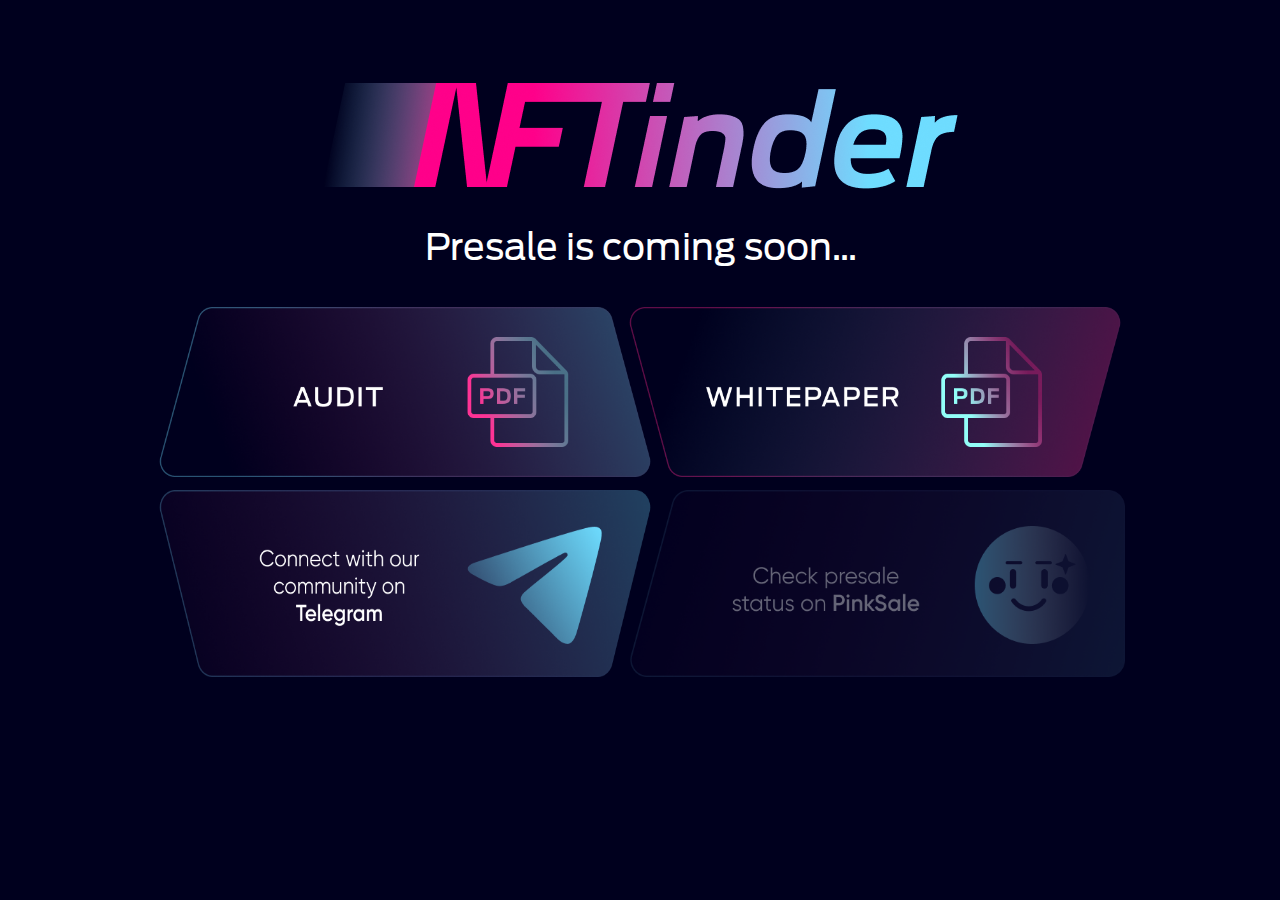
==== presale.html @ 3d8767d3 "ff" ====
<!DOCTYPE html>
<html lang="ru">

<head>
  <meta charset="UTF-8">
  <meta name="viewport" content="width=device-width, initial-scale=1.0">
  <link rel="shortcut icon" href="img/favicon.ico" type="image/x-icon">
  <meta http-equiv="X-UA-Compatible" content="ie=edge">
  <meta name="theme-color" content="#111111">
  <title>NFTinder</title>
  <link rel="stylesheet" href="https://unpkg.com/swiper/swiper-bundle.min.css" />
  <link rel="stylesheet" href="css/vendor.css">
  <link rel="stylesheet" href="css/main.css">
</head>

<body>
  <div class="site-container">
    <div class="page-timer">
      <div class="page-timer__container">
        <div class="logo">
          <img src="/img/time/NFTinderlogo.png" alt="">
        </div>
        <div class="description">
          <p>Presale is coming soon...</p>
        </div>
        <div class="info-block">

          <div class="info-block__top">

            <a href="/E5996_M4N68T_V2.pdf" target="_blank" class="info-block__item info-block__audit">
              <img src="/img/time/auditDescx2@2x.png" alt="">
              <img src="/img/time/auditMob.png" alt="">
            </a>

            <a href="/E5996_M4N68T_V2.pdf" target="_blank"  class="info-block__item info-block__whitepaper">
              <img src="/img/time/whitepaperDescx2@2x.png" alt="">
<!--              <img src="/img/time/whitepaperDesc.svg" alt="">-->
<!--              <img src="/img/time/whitepaperDesc.png" alt="">-->
              <img src="/img/time/whitepaperMob.png" alt="">
            </a>

          </div>

          <div class="info-block__bottom">
            <a href="https://www.google.com.ua/" target="_blank"  class="info-block__item info-block__telegram">
<!--              <img src="/img/time/telegramDesc.svg" alt="">-->
              <img src="/img/time/telegramDescx2@2x.png" alt="">
              <img src="/img/time/telegramMob.png" alt="">
            </a>

            <a href="https://www.google.com.ua/" target="_blank"  class="info-block__item info-block__dx popupOpen">
<!--              <img src="/img/time/dxDesc.svg" alt="">-->
              <img src="/img/time/dxDescx2@2x.png" alt="">
<!--              <img src="/img/time/dxDesc.png" alt="">-->
              <img src="/img/time/dxMob.png" alt="">
            </a>

          </div>
        </div>
        <div class="js-timer">
          <script src="//megatimer.ru/get/4a2c6f47127f2731176429930e4500ee.js"></script>
        </div>
      </div>
    </div>
  </div>

  <div class="popup">
    <div class="popup__content">
      <h3>Coming soon...</h3>
      <div class="popup__btn">
        <img src="/img/time/buttonx3@3x.png" alt="">
      </div>
    </div>
  </div>


  <script src="https://unpkg.com/swiper/swiper-bundle.min.js"></script>
  <script src="https://cdnjs.cloudflare.com/ajax/libs/gsap/3.8.0/gsap.min.js"></script>
  <script src="https://cdnjs.cloudflare.com/ajax/libs/jquery/3.6.0/jquery.min.js"></script>
  <script src="js/vendor.js"></script>
  <script src="js/main.js"></script>
</body>

</html>
---- css/main.css ----
@charset "UTF-8";
@font-face {
  font-family: "Antenna-Medium";
  src: url("../fonts/../fonts/FordAntenna-Regular..eot") format("eot");
  src: url("../fonts/../fonts/FordAntenna-Regular.woff2") format("woff2"), url("../fonts/../fonts/FordAntenna-Regular.ttf") format("truetype");
  font-weight: 400;
  font-display: swap;
  font-style: normal;
}
@font-face {
  font-family: "Muller";
  src: url("../fonts/../fonts/MullerRegular..eot") format("eot");
  src: url("../fonts/../fonts/MullerRegular.woff2") format("woff2"), url("../fonts/../fonts/MullerRegular.ttf") format("truetype");
  font-weight: 400;
  font-display: swap;
  font-style: normal;
}
@font-face {
  font-family: "Antenna-Bold";
  src: url("../fonts/../fonts/FordAntenna-Bold..eot") format("eot");
  src: url("../fonts/../fonts/FordAntenna-Bold.woff2") format("woff2"), url("../fonts/../fonts/FordAntenna-Bold.ttf") format("truetype");
  font-weight: 700;
  font-display: swap;
  font-style: normal;
}
@font-face {
  font-family: "Gilroy-Regular";
  src: url("../fonts/../fonts/Gilroy-Regular..eot") format("eot");
  src: url("../fonts/../fonts/Gilroy-Regular.woff2") format("woff2"), url("../fonts/../fonts/Gilroy-Regular.ttf") format("truetype");
  font-weight: 400;
  font-display: swap;
  font-style: normal;
}
@font-face {
  font-family: "Gilroy-Bold";
  src: url("../fonts/../fonts/Gilroy-Bold..eot") format("eot");
  src: url("../fonts/../fonts/Gilroy-Bold.woff2") format("woff2"), url("../fonts/../fonts/Gilroy-Bold.ttf") format("truetype");
  font-weight: 700;
  font-display: swap;
  font-style: normal;
}
@font-face {
  font-family: "Gilroy-SemiBold";
  src: url("../fonts/../fonts/Gilroy-SemiBold..eot") format("eot");
  src: url("../fonts/../fonts/Gilroy-SemiBold.woff2") format("woff2"), url("../fonts/../fonts/Gilroy-SemiBold.ttf") format("truetype");
  font-weight: 600;
  font-display: swap;
  font-style: normal;
}
:root {
  --color-black: #000;
  --color-white: #fff;
}

.custom-checkbox__field:checked + .custom-checkbox__content::after {
  opacity: 1;
}

.custom-checkbox__field:focus + .custom-checkbox__content::before {
  outline: 2px solid #f00;
  outline-offset: 2px;
}

.custom-checkbox__field:disabled + .custom-checkbox__content {
  opacity: 0.4;
  pointer-events: none;
}

html {
  box-sizing: border-box;
  overflow-x: hidden;
}

body {
  margin: 0;
  font-family: "asd", sans-serif;
  overflow-x: hidden;
}

ul {
  margin: 0;
  padding: 0;
}

li {
  list-style-type: none;
}

a {
  text-decoration: none;
}

p {
  margin: 0;
  padding: 0;
}
p span {
  font-family: "Gilroy-Bold";
}

h1, h2, h3, h4, h5, h6 {
  margin: 0;
  padding: 0;
  font-weight: 400;
}

.overflow-hidden {
  position: relative;
  overflow: hidden;
  overflow: -moz-scrollbars-none;
  -ms-overflow-style: none;
}

.bg-hide {
  position: relative;
}
.bg-hide:before {
  content: "";
  position: absolute;
  width: 100%;
  height: 100%;
  background: rgba(0, 0, 0, 0.45);
  z-index: 4;
  transition: 0.5s;
}

.site-container {
  background: #00001E;
}

.header {
  padding-top: 48px;
}
@media (max-width: 992px) {
  .header {
    padding-top: 42px;
  }
}
.header__container {
  padding-left: 120px;
  padding-right: 125px;
  max-width: 1200px;
  margin-left: auto;
  margin-right: auto;
  position: relative;
}
@media (max-width: 1280px) {
  .header__container {
    padding-left: 80px;
    padding-right: 80px;
  }
}
@media (max-width: 1024px) {
  .header__container {
    padding-left: 80px;
    padding-right: 80px;
  }
}
@media (max-width: 992px) {
  .header__container {
    padding-left: 30px;
    padding-right: 30px;
  }
}
@media (max-width: 768px) {
  .header__container {
    padding-left: 80px;
    padding-right: 80px;
  }
}
@media (max-width: 718px) {
  .header__container {
    padding-left: 30px;
    padding-right: 30px;
  }
}
.header__gradient {
  position: absolute;
  top: -100px;
  left: -100px;
  width: 480px;
  height: 500px;
}
@media (max-width: 580px) {
  .header__gradient {
    width: auto;
    height: auto;
  }
}
@media (max-width: 580px) {
  .header__gradient svg {
    width: 200px;
    height: 200px;
  }
}
@media (max-width: 768px) {
  .header__gradient svg:first-child {
    display: none;
  }
}
.header__gradient svg:last-child {
  display: none;
}
@media (max-width: 768px) {
  .header__gradient svg:last-child {
    display: block;
  }
}
.header__gradient-right {
  position: absolute;
  top: 0px;
  right: 0px;
  z-index: 3;
}
@media (max-width: 768px) {
  .header__gradient-right {
    top: auto;
    bottom: -340px;
  }
}
@media (max-width: 580px) {
  .header__gradient-right {
    top: auto;
    bottom: -100px;
  }
}
@media (max-width: 1024px) {
  .header__gradient-right svg {
    width: 700px;
    height: 700px;
  }
}
@media (max-width: 768px) {
  .header__gradient-right svg {
    width: auto;
    height: 500px;
  }
}
@media (max-width: 768px) {
  .header__gradient-right svg:first-child {
    display: none;
  }
}
.header__gradient-right svg:last-child {
  display: none;
}
@media (max-width: 768px) {
  .header__gradient-right svg:last-child {
    display: block;
  }
}
.header__top {
  margin-bottom: 10px;
  display: flex;
  justify-content: space-between;
}
@media (max-width: 992px) {
  .header__top {
    flex-direction: column-reverse;
    padding-top: 68px;
    padding-left: 27px;
    position: fixed;
    top: 0;
    left: 0%;
    width: 100%;
    height: 480px;
    margin: 0;
    transform: translateX(-150%);
    background-image: -webkit-image-set(url("./../img/header/menu-bg.png") 1x, url("./../img/header/menu_bg_x2.png") 2x);
    background-repeat: no-repeat;
    background-size: 100% 100%;
    z-index: 105;
    opacity: 1;
    will-change: auto;
  }
}
@media (max-width: 480px) {
  .header__top {
    height: 307px;
    padding-top: 55px;
    padding-left: 125px;
    left: -100px;
  }
}
@media (max-width: 992px) {
  .header__top:before {
    content: "";
    position: absolute;
    top: 0;
    left: 0;
    width: 99.8%;
    height: 547px;
    -webkit-clip-path: polygon(0% 0%, 0% 100%, 79% 100%, 80% 99%, 80% 100%, 80% 99%, 81% 97%, 100% 0%);
    clip-path: polygon(0% 0%, 0% 100%, 79% 100%, 80% 99%, 80% 100%, 80% 99%, 81% 97%, 100% 0%);
  }
}
@media (max-width: 480px) {
  .header__top:before {
    height: 361px;
    width: 99.8%;
  }
}
.header__socials {
  display: flex;
  position: relative;
  z-index: 4;
  margin-bottom: 20px;
}
@media (max-width: 992px) {
  .header__socials {
    margin-bottom: 40px;
  }
}
@media (max-width: 480px) {
  .header__socials {
    margin-bottom: 25px;
  }
}
.header__socials li {
  margin-left: 5px;
}
@media (max-width: 1024px) {
  .header__socials li {
    margin-left: 3px;
  }
}
@media (max-width: 992px) {
  .header__socials li {
    margin-left: 8px;
  }
}
@media (max-width: 660px) {
  .header__socials li {
    margin-left: 3px;
  }
}
.header__socials li:first-child {
  margin-left: 0;
}
@media (max-width: 1170px) {
  .header__socials li:last-child a svg {
    height: 35px;
  }
}
@media (max-width: 992px) {
  .header__socials li:last-child a svg {
    height: 87.5px;
  }
}
@media (max-width: 480px) {
  .header__socials li:last-child a svg {
    height: 40px;
  }
}
.header__socials li:last-child a svg:last-child {
  position: absolute;
  top: -37px;
  left: 0;
}
@media (max-width: 1170px) {
  .header__socials li:last-child a svg:last-child {
    top: -20px;
  }
}
@media (max-width: 992px) {
  .header__socials li:last-child a svg:last-child {
    top: -24px;
  }
}
.header__socials li a {
  border-radius: 7px;
  position: relative;
  display: block;
}
@media (max-width: 992px) {
  .header__socials li a {
    display: block;
  }
}
@media (max-width: 1170px) {
  .header__socials li a svg {
    width: 30px;
    height: 30px;
  }
}
@media (max-width: 992px) {
  .header__socials li a svg {
    width: 75px;
    height: 75px;
  }
}
@media (max-width: 480px) {
  .header__socials li a svg {
    width: 35px;
    height: 35px;
  }
}
.header__socials li a svg:last-child {
  position: absolute;
  top: -31px;
  left: 0;
  opacity: 0;
  will-change: auto;
}
@media (max-width: 1170px) {
  .header__socials li a svg:last-child {
    top: -16px;
  }
}
@media (max-width: 992px) {
  .header__socials li a svg:last-child {
    top: -21px;
  }
}
.header__socials li a:hover svg:last-child {
  opacity: 1;
  top: 0;
}
.header .menu__btn {
  align-items: center;
  position: fixed;
  top: 60px;
  right: -100px;
  width: 50px;
  height: 14px;
  cursor: pointer;
  z-index: 100;
  display: none;
  transition: all 0.5s ease;
  will-change: auto;
}
@media (max-width: 992px) {
  .header .menu__btn {
    display: flex;
    top: 70px;
  }
}
@media (max-width: 480px) {
  .header .menu__btn {
    width: 28px;
    height: 8px;
    top: 63px;
  }
}
.header .menu__btn._active {
  right: 30px;
}
.header .menu__btn > span,
.header .menu__btn > span::before,
.header .menu__btn > span::after {
  display: block;
  position: absolute;
  width: 50px;
  height: 14px;
  border: double 1px transparent;
  border-radius: 2px;
  background-image: linear-gradient(#00001E, #00001E), linear-gradient(170.03deg, #F7DE52 -129.37%, #FCB5EF -52.1%);
  background-origin: border-box;
  background-clip: content-box, border-box;
}
@media (max-width: 480px) {
  .header .menu__btn > span,
.header .menu__btn > span::before,
.header .menu__btn > span::after {
    width: 28px;
    height: 8px;
  }
}
.header .menu__btn > span::before {
  content: "";
  top: -20px;
  right: -1px;
}
@media (max-width: 480px) {
  .header .menu__btn > span::before {
    top: -12px;
    right: -1px;
  }
}
.header .menu__btn > span::after {
  content: "";
  top: 19px;
  right: -1px;
}
@media (max-width: 480px) {
  .header .menu__btn > span::after {
    top: 10px;
    right: -1px;
  }
}
.header .menu__btn-mob {
  align-items: center;
  position: fixed;
  top: 70px;
  right: 72px;
  width: 20px;
  height: 20px;
  cursor: pointer;
  z-index: 106;
  opacity: 0;
  display: none;
  transition: 0.5s;
  will-change: auto;
}
@media (max-width: 480px) {
  .header .menu__btn-mob {
    top: 55px;
    right: 60px;
  }
}
.header .menu__btn-mob:before, .header .menu__btn-mob:after {
  content: "";
  display: block;
  position: absolute;
  width: 24px;
  height: 2px;
  border-radius: 4px;
  background-color: #fff;
}
.header .menu__btn-mob:before {
  transform: rotate(45deg);
}
.header .menu__btn-mob:after {
  transform: rotate(-45deg);
}
.header .main-nav {
  display: flex;
  position: relative;
  z-index: 4;
}
@media (max-width: 992px) {
  .header .main-nav {
    flex-direction: column;
  }
}
.header .main-nav li {
  margin-left: 20px;
  margin-top: 10px;
}
.header .main-nav li:first-child {
  margin-left: 0;
}
@media (max-width: 1170px) {
  .header .main-nav li {
    margin-left: 10px;
  }
}
@media (max-width: 992px) {
  .header .main-nav li {
    margin-left: 0;
    margin-top: 7px;
  }
  .header .main-nav li:first-child {
    margin-top: 0px;
  }
}
.header .main-nav li a {
  font-family: "Antenna-Medium";
  font-size: 16px;
  line-height: 22px;
  text-align: center;
  letter-spacing: 0.06em;
  text-transform: uppercase;
  color: #FFFFFF;
}
@media (max-width: 992px) {
  .header .main-nav li a {
    font-size: 24px;
    line-height: 34px;
  }
}
@media (max-width: 480px) {
  .header .main-nav li a {
    font-size: 16px;
    line-height: 22px;
  }
}
.header .main-nav li a:hover {
  background: -webkit-linear-gradient(160deg, #FCB5EF -1.44%, #F7DE52 100%), linear-gradient(0deg, #FFFFFF, #FFFFFF);
  -webkit-background-clip: text;
  -webkit-text-fill-color: transparent;
}
.header .header__top--active {
  transition: all 0.4s ease;
  transform: translateX(0%);
  will-change: auto;
  -webkit-backdrop-filter: blur(17.1439px);
  backdrop-filter: blur(17.1439px);
}
.header .banner {
  display: flex;
  position: relative;
  justify-content: flex-end;
  padding-bottom: 100px;
}
@media (max-width: 1024px) {
  .header .banner {
    justify-content: start;
  }
}
@media (max-width: 580px) {
  .header .banner {
    padding-bottom: 65px;
  }
}
.header .banner__left {
  position: absolute;
  top: 145px;
  left: 0;
  z-index: 4;
}
@media (max-width: 1024px) {
  .header .banner__left {
    top: 80px;
  }
}
@media (max-width: 768px) {
  .header .banner__left {
    top: 260px;
    display: flex;
    flex-direction: column;
    align-items: center;
    width: 100%;
  }
}
@media (max-width: 768px) {
  .header .banner__left {
    top: 330px;
  }
}
@media (max-width: 580px) {
  .header .banner__left {
    top: 190px;
    left: 0;
  }
}
.header .banner__left h3 {
  font-family: "FordAntennaCond-Medium";
  font-size: 36px;
  line-height: 104%;
  color: #FFFFFF;
  font-family: "Antenna-Medium";
  margin-bottom: 13px;
}
@media (max-width: 1280px) {
  .header .banner__left h3 {
    font-size: 28px;
  }
}
@media (max-width: 992px) {
  .header .banner__left h3 {
    font-size: 24px;
  }
}
@media (max-width: 992px) {
  .header .banner__left h3 {
    font-size: 24px;
  }
}
@media (max-width: 580px) {
  .header .banner__left h3 {
    font-size: 18px;
    line-height: 104%;
    width: 213px;
    white-space: nowrap;
  }
}
.header .banner__left a {
  position: relative;
  z-index: 4;
  font-family: "Antenna-Medium";
  display: flex;
  justify-content: center;
  align-items: center;
  font-size: 16px;
  line-height: 22px;
  text-align: center;
  letter-spacing: 0.06em;
  text-transform: uppercase;
  color: #FFFFFF;
  width: 236px;
  height: 44px;
  border: double 2px transparent;
  border-radius: 10px;
  background-image: linear-gradient(#00001E, #00001E), linear-gradient(296.4deg, #6FDCFF 16.59%, #FF248D 83.41%);
  background-origin: border-box;
  background-clip: content-box, border-box;
}
@media (max-width: 992px) {
  .header .banner__left a {
    width: 171px;
    height: 31px;
    font-size: 12px;
    border: double 1px transparent;
    border-radius: 6px;
  }
}
@media (max-width: 768px) {
  .header .banner__left a {
    width: 173px;
    height: 33px;
    white-space: nowrap;
  }
}
.header .banner__left a:hover {
  font-weight: 600;
  color: #00001E;
  background-image: linear-gradient(270deg, #6FDCFF -5.08%, #FF248D 100%), linear-gradient(296.4deg, #6FDCFF 16.59%, #FF248D 83.41%);
}
.header .banner__logo {
  margin-bottom: 25px;
  transform: translateX(-120%);
  transition: all 0.8s ease 0s;
  opacity: 0;
  will-change: auto;
}
@media (max-width: 1380px) {
  .header .banner__logo svg {
    width: 540px;
  }
}
@media (max-width: 1280px) {
  .header .banner__logo svg {
    width: 460px;
  }
}
@media (max-width: 1110px) {
  .header .banner__logo svg {
    width: 380px;
  }
}
@media (max-width: 992px) {
  .header .banner__logo svg {
    width: 340px;
  }
}
@media (max-width: 768px) {
  .header .banner__logo svg {
    width: 480px;
    height: 80px;
  }
}
@media (max-width: 580px) {
  .header .banner__logo svg {
    width: 100%;
    height: 60px;
  }
}
.header .banner__logo._active {
  transform: translateX(0);
  opacity: 1;
}
.header .banner__title {
  transform: translateX(-120%);
  transition: all 0.8s ease 0s;
  opacity: 0;
  will-change: auto;
}
.header .banner__title._active {
  transform: translateX(0);
  transition: all 0.8s ease 0.3s;
  opacity: 1;
}
.header .banner__link {
  transform: translateX(-150%);
  transition: all 0.8s ease 0.4s;
  opacity: 0;
  will-change: auto;
}
.header .banner__link._active {
  transform: translateX(0);
  opacity: 1;
}
.header .banner__right {
  display: flex;
}
@media (max-width: 1024px) {
  .header .banner__right {
    flex-direction: column;
    width: 100%;
  }
}
.header .banner .banner-items-desc {
  position: relative;
  z-index: 4;
}
@media (max-width: 768px) {
  .header .banner .banner-items-desc {
    display: none;
  }
}
.header .banner .banner-items-desc__item {
  position: absolute;
  opacity: 0;
  will-change: auto;
}
.header .banner .banner-items-desc__item:nth-child(1) {
  top: 0;
  -webkit-animation: spinHorizontal-1 normal forwards ease-in-out;
  animation: spinHorizontal-1 normal forwards ease-in-out;
  -webkit-animation-duration: 1s;
  animation-duration: 1s;
  will-change: auto;
}
@media (max-width: 1024px) {
  .header .banner .banner-items-desc__item:nth-child(1) {
    -webkit-animation: spinHorizontal-1-1024 normal forwards ease-in-out;
    animation: spinHorizontal-1-1024 normal forwards ease-in-out;
    -webkit-animation-duration: 1s;
    animation-duration: 1s;
  }
}
.header .banner .banner-items-desc__item:nth-child(2) {
  top: 100px;
  -webkit-animation: spinHorizontal-2 normal forwards ease-in-out;
  animation: spinHorizontal-2 normal forwards ease-in-out;
  -webkit-animation-duration: 1.2s;
  animation-duration: 1.2s;
  will-change: auto;
}
@media (max-width: 1024px) {
  .header .banner .banner-items-desc__item:nth-child(2) {
    top: 78px;
    -webkit-animation: spinHorizontal-2-1024 normal forwards ease-in-out;
    animation: spinHorizontal-2-1024 normal forwards ease-in-out;
    -webkit-animation-duration: 1.2s;
    animation-duration: 1.2s;
  }
}
.header .banner .banner-items-desc__item:nth-child(3) {
  top: 194px;
  -webkit-animation: spinHorizontal-3 normal forwards ease-in-out;
  animation: spinHorizontal-3 normal forwards ease-in-out;
  -webkit-animation-duration: 0.9s;
  animation-duration: 0.9s;
  will-change: auto;
}
@media (max-width: 1024px) {
  .header .banner .banner-items-desc__item:nth-child(3) {
    top: 156px;
    -webkit-animation: spinHorizontal-3-1024 normal forwards ease-in-out;
    animation: spinHorizontal-3-1024 normal forwards ease-in-out;
    -webkit-animation-duration: 0.9s;
    animation-duration: 0.9s;
  }
}
.header .banner .banner-items-desc__item:nth-child(4) {
  top: 300px;
  -webkit-animation: spinHorizontal-4 normal forwards ease-in-out;
  animation: spinHorizontal-4 normal forwards ease-in-out;
  -webkit-animation-duration: 1.1s;
  animation-duration: 1.1s;
  will-change: auto;
}
@media (max-width: 1024px) {
  .header .banner .banner-items-desc__item:nth-child(4) {
    top: 235px;
    -webkit-animation: spinHorizontal-4-1024 normal forwards ease-in-out;
    animation: spinHorizontal-4-1024 normal forwards ease-in-out;
    -webkit-animation-duration: 1.1s;
    animation-duration: 1.1s;
  }
}
.header .banner .banner-items-desc__item:nth-child(5) {
  top: 392px;
  -webkit-animation: spinHorizontal-5 normal forwards ease-in-out;
  animation: spinHorizontal-5 normal forwards ease-in-out;
  -webkit-animation-duration: 1.1s;
  animation-duration: 1.1s;
  will-change: auto;
}
@media (max-width: 1024px) {
  .header .banner .banner-items-desc__item:nth-child(5) {
    top: 312px;
    -webkit-animation: spinHorizontal-5-1024 normal forwards ease-in-out;
    animation: spinHorizontal-5-1024 normal forwards ease-in-out;
    -webkit-animation-duration: 1.1s;
    animation-duration: 1.1s;
  }
}
@media (max-width: 1024px) {
  .header .banner .banner-items-desc__item img {
    width: 148px;
    height: 70px;
    -o-object-fit: cover;
    object-fit: cover;
  }
}
@media (max-width: 768px) {
  .header .banner__svg {
    display: none;
  }
}
.header .banner__desktop {
  display: block;
}
@media (max-width: 1024px) {
  .header .banner__desktop {
    display: none;
  }
}
.header .banner__tablet {
  display: none;
}
@media (max-width: 1024px) {
  .header .banner__tablet {
    display: block;
  }
}
@media (max-width: 768px) {
  .header .banner__tablet {
    display: none;
  }
}
.header .banner__svg-top {
  display: none;
  position: relative;
}
@media (max-width: 768px) {
  .header .banner__svg-top {
    display: block;
  }
}
@media (max-width: 580px) {
  .header .banner__svg-top-1 {
    display: none;
  }
}
.header .banner__svg-top-2 {
  display: none;
}
@media (max-width: 580px) {
  .header .banner__svg-top-2 {
    display: block;
  }
}
.header .banner__svg-top .mob-icons__item {
  position: absolute;
  top: 0;
  opacity: 0;
  transition: all 1s ease-in;
  will-change: auto;
}
.header .banner__svg-top .mob-icons__item:nth-child(1) {
  -webkit-animation: spinHorizontal-mob-1 normal forwards ease-in-out;
  animation: spinHorizontal-mob-1 normal forwards ease-in-out;
  -webkit-animation-duration: 0.8s;
  animation-duration: 0.8s;
  will-change: auto;
}
@media (max-width: 580px) {
  .header .banner__svg-top .mob-icons__item:nth-child(1) {
    -webkit-animation: spinHorizontal-mob-1-580 normal forwards ease-in-out;
    animation: spinHorizontal-mob-1-580 normal forwards ease-in-out;
    -webkit-animation-duration: 0.8s;
    animation-duration: 0.8s;
  }
}
.header .banner__svg-top .mob-icons__item:nth-child(2) {
  top: 110px;
  -webkit-animation: spinHorizontal-mob-2 normal forwards ease-in-out;
  animation: spinHorizontal-mob-2 normal forwards ease-in-out;
  -webkit-animation-duration: 1s;
  animation-duration: 1s;
  will-change: auto;
}
@media (max-width: 580px) {
  .header .banner__svg-top .mob-icons__item:nth-child(2) {
    top: 57px;
    -webkit-animation: spinHorizontal-mob-2-580 normal forwards ease-in-out;
    animation: spinHorizontal-mob-2-580 normal forwards ease-in-out;
    -webkit-animation-duration: 1s;
    animation-duration: 1s;
  }
}
.header .banner__svg-top .mob-icons__item img {
  width: 203px;
  height: 95px;
  -o-object-fit: cover;
  object-fit: cover;
}
@media (max-width: 580px) {
  .header .banner__svg-top .mob-icons__item img {
    width: 106px;
    height: 50px;
  }
}
.header .banner__svg-bottom {
  width: 527px;
  height: 527px;
  margin-left: auto;
  margin-bottom: auto;
  display: none;
}
@media (max-width: 768px) {
  .header .banner__svg-bottom {
    display: block;
    position: relative;
  }
}
@media (max-width: 580px) {
  .header .banner__svg-bottom {
    width: 278px;
    height: 278px;
    margin-top: 170px;
  }
}
@media (max-width: 580px) {
  .header .banner__svg-bottom-1 {
    display: none;
  }
}
.header .banner__svg-bottom-2 {
  display: none;
}
@media (max-width: 580px) {
  .header .banner__svg-bottom-2 {
    display: block;
  }
}
.header .banner__svg-bottom .mob-icons-b {
  position: absolute;
}
.header .banner__svg-bottom .mob-icons-b__item {
  position: absolute;
  opacity: 0;
  will-change: auto;
}
.header .banner__svg-bottom .mob-icons-b__item:nth-child(1) {
  top: 216px;
  -webkit-animation: spinHorizontal-mob-3 normal forwards ease-in-out;
  animation: spinHorizontal-mob-3 normal forwards ease-in-out;
  -webkit-animation-duration: 1s;
  animation-duration: 1s;
  left: -320px;
  will-change: auto;
}
@media (max-width: 580px) {
  .header .banner__svg-bottom .mob-icons-b__item:nth-child(1) {
    top: 0;
    left: -380px;
  }
}
@media (max-width: 400px) {
  .header .banner__svg-bottom .mob-icons-b__item:nth-child(1) {
    -webkit-animation: spinHorizontal-mob-3-580 normal forwards ease-in-out;
    animation: spinHorizontal-mob-3-580 normal forwards ease-in-out;
    -webkit-animation-duration: 1s;
    animation-duration: 1s;
  }
}
.header .banner__svg-bottom .mob-icons-b__item:nth-child(2) {
  top: 216px;
  -webkit-animation: spinHorizontal-mob-4 normal forwards ease-in-out;
  animation: spinHorizontal-mob-4 normal forwards ease-in-out;
  -webkit-animation-duration: 1s;
  animation-duration: 1s;
  will-change: auto;
}
@media (max-width: 580px) {
  .header .banner__svg-bottom .mob-icons-b__item:nth-child(2) {
    top: 0;
    -webkit-animation: spinHorizontal-mob-4-580 normal forwards ease-in-out;
    animation: spinHorizontal-mob-4-580 normal forwards ease-in-out;
    -webkit-animation-duration: 1s;
    animation-duration: 1s;
  }
}
.header .banner__svg-bottom .mob-icons-b__item:nth-child(3) {
  top: 325px;
  -webkit-animation: spinHorizontal-mob-5 normal forwards ease-in-out;
  animation: spinHorizontal-mob-5 normal forwards ease-in-out;
  -webkit-animation-duration: 1s;
  animation-duration: 1s;
  will-change: auto;
}
@media (max-width: 580px) {
  .header .banner__svg-bottom .mob-icons-b__item:nth-child(3) {
    top: 114px;
    -webkit-animation: spinHorizontal-mob-5-580 normal forwards ease-in-out;
    animation: spinHorizontal-mob-5-580 normal forwards ease-in-out;
    -webkit-animation-duration: 1s;
    animation-duration: 1s;
  }
}
.header .banner__svg-bottom .mob-icons-b__item:nth-child(4) {
  top: 432px;
  -webkit-animation: spinHorizontal-mob-6 normal forwards ease-in-out;
  animation: spinHorizontal-mob-6 normal forwards ease-in-out;
  -webkit-animation-duration: 1s;
  animation-duration: 1s;
  will-change: auto;
}
@media (max-width: 580px) {
  .header .banner__svg-bottom .mob-icons-b__item:nth-child(4) {
    top: 228px;
    -webkit-animation: spinHorizontal-mob-6-580 normal forwards ease-in-out;
    animation: spinHorizontal-mob-6-580 normal forwards ease-in-out;
    -webkit-animation-duration: 1s;
    animation-duration: 1s;
  }
}
.header .banner__svg-bottom .mob-icons-b__item img {
  width: 203px;
  height: 95px;
  -o-object-fit: cover;
  object-fit: cover;
}
@media (max-width: 580px) {
  .header .banner__svg-bottom .mob-icons-b__item img {
    width: 106px;
    height: 50px;
  }
}
@media (max-width: 1024px) {
  .header .banner__grid {
    margin-left: auto;
    width: 616px;
  }
}
@media (max-width: 768px) {
  .header .banner__grid {
    margin-left: inherit;
    position: relative;
    width: auto;
  }
}
.header .banner__grid--mob {
  display: none;
}
@media (max-width: 768px) {
  .header .banner__grid--mob {
    display: flex;
    flex-direction: column;
    align-items: flex-end;
    margin-top: 320px;
  }
}
@media (max-width: 1024px) {
  .header .banner__grid--mob {
    margin-top: 240px;
  }
}
.header .banner__items {
  display: flex;
  justify-content: end;
  margin-bottom: 10px;
  display: none;
}
@media (max-width: 768px) {
  .header .banner__items {
    justify-content: start;
    display: flex;
  }
}
.header .banner__row-1 .banner__item:nth-last-child(-n+4) {
  /* последние 3 потомка */
}
@media (max-width: 1024px) {
  .header .banner__row-1 .banner__item:nth-last-child(-n+4) {
    display: none;
  }
}
.header .banner__row-2 .banner__item:nth-last-child(-n+2) {
  /* последние 3 потомка */
}
@media (max-width: 1024px) {
  .header .banner__row-2 .banner__item:nth-last-child(-n+2) {
    display: none;
  }
}
.header .banner__row-3 .banner__item:nth-last-child(-n+3) {
  /* последние 3 потомка */
}
@media (max-width: 1024px) {
  .header .banner__row-3 .banner__item:nth-last-child(-n+3) {
    display: none;
  }
}
.header .banner__row-4 .banner__item:nth-last-child(-n+4) {
  /* последние 3 потомка */
}
@media (max-width: 1024px) {
  .header .banner__row-4 .banner__item:nth-last-child(-n+4) {
    display: none;
  }
}
@media (max-width: 1024px) {
  .header .banner__row-5 {
    display: none;
  }
}
.header .banner__item {
  width: 90px;
  height: 90px;
  border: double 1px transparent;
  border-radius: 10px;
  background-image: linear-gradient(#00001E, #00001E), linear-gradient(90deg, rgba(252, 181, 239, 0) -773.25%, #FCB5EF -50.22%, #F7DE52 238.89%);
  background-origin: border-box;
  background-clip: content-box, border-box;
  margin-left: 10px;
}
@media (max-width: 1024px) {
  .header .banner__item {
    width: 65px;
    height: 65px;
    background-image: linear-gradient(#00001E, #00001E), linear-gradient(154.82deg, #F7DE52 -232.56%, rgba(252, 181, 239, 0.38) 56.43%, rgba(252, 181, 239, 0) 294.37%, rgba(252, 181, 239, 0) 629.85%, rgba(252, 181, 239, 0.38) 848.79%, #F7DE52 1120.42%);
  }
}
@media (max-width: 580px) {
  .header .banner__item {
    width: 50px;
    height: 50px;
    margin-left: 7px;
  }
}

.ticker {
  display: flex;
  overflow: hidden;
  max-width: 1180px;
  width: 100%;
  height: 52px;
  padding-right: 130px;
  padding-left: 130px;
  box-sizing: border-box;
  margin-left: auto;
  margin-right: auto;
  position: relative;
  z-index: 1;
}
@media (max-width: 1280px) {
  .ticker {
    padding-right: 30px;
    padding-left: 30px;
  }
}
@media (max-width: 1024px) {
  .ticker {
    padding-right: 0;
    padding-left: 0;
  }
}
@media (max-width: 768px) {
  .ticker {
    padding-right: 0;
    padding-left: 0;
    height: 47px;
    align-items: center;
    border: double 1px transparent;
    background-image: linear-gradient(#00001E, #00001E), linear-gradient(1deg, #F7DE52 -13.52%, rgba(252, 181, 239, 0.38) 11.93%, rgba(252, 181, 239, 0) 32.89%, rgba(252, 181, 239, 0) 62.45%, rgba(252, 181, 239, 0.38) 81.73%, #F7DE52 105.66%);
    background-origin: border-box;
    background-clip: content-box, border-box;
    border-right-width: 0;
    border-left-width: 0;
  }
}
.ticker:before {
  content: "";
  position: absolute;
  top: 0;
  left: -1px;
  width: 100px;
  height: 52px;
  background-image: url(./../img/ticker/left.png);
  background-repeat: no-repeat;
  z-index: 1;
}
@media (max-width: 768px) {
  .ticker:before {
    content: none;
  }
}
.ticker:after {
  content: "";
  position: absolute;
  top: 0;
  right: -1px;
  width: 100px;
  height: 52px;
  background-image: url(./../img/ticker/right.png);
  background-repeat: no-repeat;
  z-index: 1;
}
@media (max-width: 768px) {
  .ticker:after {
    content: none;
  }
}
.ticker__list {
  display: flex;
}
@media (max-width: 768px) {
  .ticker__list {
    width: 200%;
  }
}
.ticker__item {
  margin-left: 50px;
}
@media (max-width: 768px) {
  .ticker__item {
    margin-left: 25px;
  }
}
.ticker__item:first-child {
  margin-left: 0;
}
@media (max-width: 768px) {
  .ticker__item img {
    height: 25px;
  }
}

@-webkit-keyframes spinHorizontal-1 {
  0% {
    left: -100px;
    opacity: 0;
  }
  30% {
    opacity: 0.2;
  }
  60% {
    opacity: 0.4;
  }
  100% {
    left: 300px;
    opacity: 1;
  }
}

@keyframes spinHorizontal-1 {
  0% {
    left: -100px;
    opacity: 0;
  }
  30% {
    opacity: 0.2;
  }
  60% {
    opacity: 0.4;
  }
  100% {
    left: 300px;
    opacity: 1;
  }
}
@-webkit-keyframes spinHorizontal-1-1024 {
  0% {
    left: -100px;
    opacity: 0;
  }
  30% {
    opacity: 0.2;
  }
  60% {
    opacity: 0.4;
  }
  100% {
    left: 234px;
    opacity: 1;
  }
}
@keyframes spinHorizontal-1-1024 {
  0% {
    left: -100px;
    opacity: 0;
  }
  30% {
    opacity: 0.2;
  }
  60% {
    opacity: 0.4;
  }
  100% {
    left: 234px;
    opacity: 1;
  }
}
@-webkit-keyframes spinHorizontal-2 {
  0% {
    left: 0px;
    opacity: 0;
  }
  30% {
    opacity: 0.2;
  }
  60% {
    opacity: 0.4;
  }
  100% {
    left: 400px;
    opacity: 1;
  }
}
@keyframes spinHorizontal-2 {
  0% {
    left: 0px;
    opacity: 0;
  }
  30% {
    opacity: 0.2;
  }
  60% {
    opacity: 0.4;
  }
  100% {
    left: 400px;
    opacity: 1;
  }
}
@-webkit-keyframes spinHorizontal-2-1024 {
  0% {
    left: 0px;
    opacity: 0;
  }
  30% {
    opacity: 0.2;
  }
  60% {
    opacity: 0.4;
  }
  100% {
    left: 312px;
    opacity: 1;
  }
}
@keyframes spinHorizontal-2-1024 {
  0% {
    left: 0px;
    opacity: 0;
  }
  30% {
    opacity: 0.2;
  }
  60% {
    opacity: 0.4;
  }
  100% {
    left: 312px;
    opacity: 1;
  }
}
@-webkit-keyframes spinHorizontal-3 {
  0% {
    left: 200px;
    opacity: 0;
  }
  30% {
    opacity: 0.2;
  }
  60% {
    opacity: 0.4;
  }
  100% {
    left: 600px;
    opacity: 1;
  }
}
@keyframes spinHorizontal-3 {
  0% {
    left: 200px;
    opacity: 0;
  }
  30% {
    opacity: 0.2;
  }
  60% {
    opacity: 0.4;
  }
  100% {
    left: 600px;
    opacity: 1;
  }
}
@-webkit-keyframes spinHorizontal-3-1024 {
  0% {
    left: 118px;
    opacity: 0;
  }
  30% {
    opacity: 0.2;
  }
  60% {
    opacity: 0.4;
  }
  100% {
    left: 472px;
    opacity: 1;
  }
}
@keyframes spinHorizontal-3-1024 {
  0% {
    left: 118px;
    opacity: 0;
  }
  30% {
    opacity: 0.2;
  }
  60% {
    opacity: 0.4;
  }
  100% {
    left: 472px;
    opacity: 1;
  }
}
@-webkit-keyframes spinHorizontal-4 {
  0% {
    left: 100px;
    opacity: 0;
  }
  30% {
    opacity: 0.2;
  }
  60% {
    opacity: 0.4;
  }
  100% {
    left: 600px;
    opacity: 1;
  }
  100% {
    left: 500px;
    opacity: 1;
  }
}
@keyframes spinHorizontal-4 {
  0% {
    left: 100px;
    opacity: 0;
  }
  30% {
    opacity: 0.2;
  }
  60% {
    opacity: 0.4;
  }
  100% {
    left: 600px;
    opacity: 1;
  }
  100% {
    left: 500px;
    opacity: 1;
  }
}
@-webkit-keyframes spinHorizontal-4-1024 {
  0% {
    left: 0px;
    opacity: 0;
  }
  30% {
    opacity: 0.2;
  }
  60% {
    opacity: 0.4;
  }
  100% {
    left: 390px;
    opacity: 1;
  }
}
@keyframes spinHorizontal-4-1024 {
  0% {
    left: 0px;
    opacity: 0;
  }
  30% {
    opacity: 0.2;
  }
  60% {
    opacity: 0.4;
  }
  100% {
    left: 390px;
    opacity: 1;
  }
}
@-webkit-keyframes spinHorizontal-5 {
  0% {
    left: -100px;
    opacity: 0;
  }
  30% {
    opacity: 0.2;
  }
  60% {
    opacity: 0.4;
  }
  100% {
    left: 200px;
    opacity: 1;
  }
}
@keyframes spinHorizontal-5 {
  0% {
    left: -100px;
    opacity: 0;
  }
  30% {
    opacity: 0.2;
  }
  60% {
    opacity: 0.4;
  }
  100% {
    left: 200px;
    opacity: 1;
  }
}
@-webkit-keyframes spinHorizontal-5-1024 {
  0% {
    left: -100px;
    opacity: 0;
  }
  30% {
    opacity: 0.2;
  }
  60% {
    opacity: 0.4;
  }
  100% {
    left: 160px;
    opacity: 1;
  }
}
@keyframes spinHorizontal-5-1024 {
  0% {
    left: -100px;
    opacity: 0;
  }
  30% {
    opacity: 0.2;
  }
  60% {
    opacity: 0.4;
  }
  100% {
    left: 160px;
    opacity: 1;
  }
}
@-webkit-keyframes spinHorizontal-mob-1 {
  0% {
    left: -200px;
    opacity: 0;
  }
  30% {
    opacity: 0.2;
  }
  60% {
    opacity: 0.4;
  }
  100% {
    left: 6px;
    opacity: 1;
  }
}
@keyframes spinHorizontal-mob-1 {
  0% {
    left: -200px;
    opacity: 0;
  }
  30% {
    opacity: 0.2;
  }
  60% {
    opacity: 0.4;
  }
  100% {
    left: 6px;
    opacity: 1;
  }
}
@-webkit-keyframes spinHorizontal-mob-1-580 {
  0% {
    left: -200px;
    opacity: 0;
  }
  30% {
    opacity: 0.2;
  }
  60% {
    opacity: 0.4;
  }
  100% {
    left: 4px;
    opacity: 1;
  }
}
@keyframes spinHorizontal-mob-1-580 {
  0% {
    left: -200px;
    opacity: 0;
  }
  30% {
    opacity: 0.2;
  }
  60% {
    opacity: 0.4;
  }
  100% {
    left: 4px;
    opacity: 1;
  }
}
@-webkit-keyframes spinHorizontal-mob-2 {
  0% {
    left: -100px;
    opacity: 0;
  }
  30% {
    opacity: 0.2;
  }
  60% {
    opacity: 0.4;
  }
  100% {
    left: 215px;
    opacity: 1;
  }
}
@keyframes spinHorizontal-mob-2 {
  0% {
    left: -100px;
    opacity: 0;
  }
  30% {
    opacity: 0.2;
  }
  60% {
    opacity: 0.4;
  }
  100% {
    left: 215px;
    opacity: 1;
  }
}
@-webkit-keyframes spinHorizontal-mob-2-580 {
  0% {
    left: -100px;
    opacity: 0;
  }
  30% {
    opacity: 0.2;
  }
  60% {
    opacity: 0.4;
  }
  100% {
    left: 115px;
    opacity: 1;
  }
}
@keyframes spinHorizontal-mob-2-580 {
  0% {
    left: -100px;
    opacity: 0;
  }
  30% {
    opacity: 0.2;
  }
  60% {
    opacity: 0.4;
  }
  100% {
    left: 115px;
    opacity: 1;
  }
}
@-webkit-keyframes spinHorizontal-mob-3 {
  0% {
    left: -300px;
    opacity: 0;
  }
  30% {
    opacity: 0.2;
  }
  60% {
    opacity: 0.4;
  }
  100% {
    left: -100px;
    opacity: 1;
  }
}
@keyframes spinHorizontal-mob-3 {
  0% {
    left: -300px;
    opacity: 0;
  }
  30% {
    opacity: 0.2;
  }
  60% {
    opacity: 0.4;
  }
  100% {
    left: -100px;
    opacity: 1;
  }
}
@-webkit-keyframes spinHorizontal-mob-3-580 {
  0% {
    left: -150px;
    opacity: 0;
  }
  30% {
    opacity: 0.2;
  }
  60% {
    opacity: 0.4;
  }
  100% {
    left: -50px;
    opacity: 1;
  }
}
@keyframes spinHorizontal-mob-3-580 {
  0% {
    left: -150px;
    opacity: 0;
  }
  30% {
    opacity: 0.2;
  }
  60% {
    opacity: 0.4;
  }
  100% {
    left: -50px;
    opacity: 1;
  }
}
@-webkit-keyframes spinHorizontal-mob-4 {
  0% {
    left: 109px;
    opacity: 0;
  }
  30% {
    opacity: 0.2;
  }
  60% {
    opacity: 0.4;
  }
  100% {
    left: 323px;
    opacity: 1;
  }
}
@keyframes spinHorizontal-mob-4 {
  0% {
    left: 109px;
    opacity: 0;
  }
  30% {
    opacity: 0.2;
  }
  60% {
    opacity: 0.4;
  }
  100% {
    left: 323px;
    opacity: 1;
  }
}
@-webkit-keyframes spinHorizontal-mob-4-580 {
  0% {
    left: 57px;
    opacity: 0;
  }
  30% {
    opacity: 0.2;
  }
  60% {
    opacity: 0.4;
  }
  100% {
    left: 173px;
    opacity: 1;
  }
}
@keyframes spinHorizontal-mob-4-580 {
  0% {
    left: 57px;
    opacity: 0;
  }
  30% {
    opacity: 0.2;
  }
  60% {
    opacity: 0.4;
  }
  100% {
    left: 173px;
    opacity: 1;
  }
}
@-webkit-keyframes spinHorizontal-mob-5 {
  0% {
    left: 6px;
    opacity: 0;
  }
  30% {
    opacity: 0.2;
  }
  60% {
    opacity: 0.4;
  }
  100% {
    left: 222px;
    opacity: 1;
  }
}
@keyframes spinHorizontal-mob-5 {
  0% {
    left: 6px;
    opacity: 0;
  }
  30% {
    opacity: 0.2;
  }
  60% {
    opacity: 0.4;
  }
  100% {
    left: 222px;
    opacity: 1;
  }
}
@-webkit-keyframes spinHorizontal-mob-5-580 {
  0% {
    left: 6px;
    opacity: 0;
  }
  30% {
    opacity: 0.2;
  }
  60% {
    opacity: 0.4;
  }
  100% {
    left: 118px;
    opacity: 1;
  }
}
@keyframes spinHorizontal-mob-5-580 {
  0% {
    left: 6px;
    opacity: 0;
  }
  30% {
    opacity: 0.2;
  }
  60% {
    opacity: 0.4;
  }
  100% {
    left: 118px;
    opacity: 1;
  }
}
@-webkit-keyframes spinHorizontal-mob-6 {
  0% {
    left: 110px;
    opacity: 0;
  }
  30% {
    opacity: 0.2;
  }
  60% {
    opacity: 0.4;
  }
  100% {
    left: 324px;
    opacity: 1;
  }
}
@keyframes spinHorizontal-mob-6 {
  0% {
    left: 110px;
    opacity: 0;
  }
  30% {
    opacity: 0.2;
  }
  60% {
    opacity: 0.4;
  }
  100% {
    left: 324px;
    opacity: 1;
  }
}
@-webkit-keyframes spinHorizontal-mob-6-580 {
  0% {
    left: 58px;
    opacity: 0;
  }
  30% {
    opacity: 0.2;
  }
  60% {
    opacity: 0.4;
  }
  100% {
    left: 172px;
    opacity: 1;
  }
}
@keyframes spinHorizontal-mob-6-580 {
  0% {
    left: 58px;
    opacity: 0;
  }
  30% {
    opacity: 0.2;
  }
  60% {
    opacity: 0.4;
  }
  100% {
    left: 172px;
    opacity: 1;
  }
}
.about {
  margin-top: 145px;
  color: #fff;
  display: flex;
  max-width: 1440px;
  width: 100%;
  margin-right: auto;
  margin-left: auto;
  position: relative;
}
@media (max-width: 992px) {
  .about {
    flex-direction: column;
    margin-top: 80px;
  }
}
@media (max-width: 992px) {
  .about:before {
    content: "";
    position: absolute;
    background-image: url(./../img/about-bg-tablet.png);
    background-image: -webkit-image-set(url("./../img/about-bg-tablet.png") 1x, url("./../img/about/bg-right_x2.png") 2x);
    background-repeat: no-repeat;
    width: 293px;
    height: 788px;
    right: 0;
    top: 0;
  }
}
@media (max-width: 720px) {
  .about:before {
    content: none;
  }
}
.about__desc {
  background-image: -webkit-image-set(url("./../img/about-bg.png") 1x, url("./../img/about/bg_x2.png") 2x);
  background-repeat: no-repeat;
  padding-top: 78px;
  padding-left: 211px;
  width: 43%;
  background-size: 100% 100%;
  position: relative;
  transform: translateX(-120%);
  transition: all 0.8s ease 0s;
  opacity: 0;
  will-change: auto;
}
.about__desc._active {
  transform: translateY(0%);
  transition: all 0.8s ease 0s;
  opacity: 1;
}
@media (max-width: 1280px) {
  .about__desc {
    padding-left: 150px;
  }
}
@media (max-width: 1170px) {
  .about__desc {
    padding-left: 40px;
    width: 50%;
  }
}
@media (max-width: 1024px) {
  .about__desc {
    padding-left: 80px;
    width: 50%;
  }
}
@media (max-width: 992px) {
  .about__desc {
    padding-left: 80px;
    width: 60%;
  }
}
@media (max-width: 768px) {
  .about__desc {
    padding-left: 30px;
    padding-bottom: 40px;
  }
}
@media (max-width: 720px) {
  .about__desc {
    width: 80%;
  }
}
@media (max-width: 580px) {
  .about__desc {
    width: 100%;
  }
}
.about__desc b {
  font-family: "Antenna-Bold";
  font-size: 16px;
  line-height: 22px;
  letter-spacing: 0.06em;
  text-transform: uppercase;
  background: -webkit-linear-gradient(150deg, #FCB5EF -1.44%, #F7DE52 100%);
  -webkit-background-clip: text;
  -webkit-text-fill-color: transparent;
}
@media (max-width: 768px) {
  .about__desc b {
    font-size: 12px;
    line-height: 17px;
  }
}
.about__desc h3 {
  font-family: "Antenna-Bold";
  margin: 0;
  font-size: 36px;
  line-height: 50px;
}
@media (max-width: 768px) {
  .about__desc h3 {
    font-size: 24px;
    line-height: 34px;
  }
}
.about__desc p {
  font-family: "Gilroy-Regular";
  width: 415px;
  margin-top: 10px;
  font-size: 16px;
  line-height: 22px;
}
@media (max-width: 1024px) {
  .about__desc p {
    font-size: 16px;
    line-height: 20px;
  }
}
@media (max-width: 768px) {
  .about__desc p {
    width: 85%;
  }
}
.about__contactUs {
  background-image: url(./../img/about-telegram.png);
  background-repeat: no-repeat;
  display: flex;
  flex-direction: column;
  height: 154px;
  width: 388px;
  margin-top: 40px;
  padding-top: 27px;
  padding-bottom: 27px;
}
@media (max-width: 768px) {
  .about__contactUs {
    background-size: 85% 100%;
    height: 90px;
    background-image: url(./../img/about/t.png);
  }
}
@media (max-width: 650px) {
  .about__contactUs {
    padding-top: 21px;
  }
}
@media (max-width: 385px) {
  .about__contactUs {
    background-size: 100% 100%;
    width: 82%;
    height: 90px;
  }
}
.about__contactUs p {
  font-family: "Gilroy-Regular";
  font-size: 16px;
  line-height: 19px;
  width: 198px;
  margin-bottom: 13px;
  margin-top: 0;
}
.about__contactUs a {
  font-family: "Antenna-Medium";
  display: flex;
  flex-direction: row;
  justify-content: center;
  align-items: center;
  padding: 13px 35px;
  width: 112px;
  height: 48px;
  left: 0px;
  background: rgba(255, 255, 255, 0.05);
  border: 2px solid rgba(255, 255, 255, 0.45);
  box-sizing: border-box;
  border-radius: 10px;
  font-size: 16px;
  line-height: 22px;
  text-align: center;
  letter-spacing: 0.06em;
  text-transform: uppercase;
  color: #FFFFFF;
  position: relative;
  z-index: 2;
}
@media (max-width: 992px) {
  .about__contactUs a {
    width: 80px;
    height: 33px;
    font-size: 12px;
    line-height: 17px;
    border-radius: 6px;
  }
}
.about__contactUs a:before {
  content: "";
  position: absolute;
  top: -2px;
  left: -2px;
  width: 100%;
  height: 100%;
  border-radius: 10px;
  border: 2px solid rgba(111, 220, 255, 0.7);
  opacity: 0;
  z-index: 1;
  will-change: auto;
}
.about__contactUs a:hover {
  border-radius: 8px;
  background: linear-gradient(280.68deg, rgba(106, 219, 255, 0.75) -8.04%, rgba(111, 220, 255, 0) 100%);
}
.about__contactUs a:hover:before {
  opacity: 1;
}
.about__connecting {
  position: relative;
}
@media (max-width: 1170px) {
  .about__connecting {
    right: 56px;
  }
}
@media (max-width: 1024px) {
  .about__connecting {
    right: 10px;
  }
}
@media (max-width: 992px) {
  .about__connecting {
    display: flex;
    margin-top: 60px;
    flex-direction: row-reverse;
    position: initial;
    justify-content: space-between;
    padding-left: 80px;
  }
}
@media (max-width: 768px) {
  .about__connecting {
    padding-left: 30px;
    padding-right: 30px;
  }
}
@media (max-width: 700px) {
  .about__connecting {
    flex-direction: column;
    align-items: center;
    right: 0;
  }
}
.about__connecting .about-animate {
  position: relative;
  height: 320px;
}
@media (max-width: 1024px) {
  .about__connecting .about-animate {
    width: 60%;
    height: 400px;
  }
}
@media (max-width: 768px) {
  .about__connecting .about-animate {
    width: 488px;
    margin-left: auto;
    margin-right: auto;
  }
}
@media (max-width: 430px) {
  .about__connecting .about-animate {
    margin-left: -15px;
  }
}
@media (max-width: 400px) {
  .about__connecting .about-animate {
    margin-left: -30px;
  }
}
.about__connecting .about-animate__item {
  position: absolute;
}
.about__connecting .about-animate__item:nth-child(1) {
  top: 32px;
  left: -28px;
  transform: translateY(100%);
  transition: all 0.8s ease 0s;
  opacity: 0;
}
@media (max-width: 480px) {
  .about__connecting .about-animate__item:nth-child(1) {
    left: -70px;
  }
}
.about__connecting .about-animate__item:nth-child(2) {
  top: 146px;
  left: -38px;
  transform: translateX(-120%);
  transition: all 0.8s ease 0s;
  opacity: 0;
  will-change: auto;
}
@media (max-width: 480px) {
  .about__connecting .about-animate__item:nth-child(2) {
    left: -75px;
  }
}
.about__connecting .about-animate__item:nth-child(3) {
  top: 93px;
  left: 205px;
  transform: translateY(120%);
  transition: all 0.8s ease 0s;
  opacity: 0;
  will-change: auto;
}
@media (max-width: 480px) {
  .about__connecting .about-animate__item:nth-child(3) {
    left: 165px;
  }
}
.about__connecting .about-animate__item:nth-child(4) {
  top: 115px;
  left: 226px;
  transform: translateY(50%);
  transition: all 0.8s ease 0s;
  opacity: 0;
  will-change: auto;
}
@media (max-width: 480px) {
  .about__connecting .about-animate__item:nth-child(4) {
    left: 160px;
  }
}
.about__connecting .about-animate__item:nth-child(5) {
  top: -7px;
  left: 236px;
  transform: translateX(120%);
  transition: all 0.8s ease 0s;
  opacity: 0;
  will-change: auto;
}
@media (max-width: 480px) {
  .about__connecting .about-animate__item:nth-child(5) {
    left: 185px;
  }
}
.about__connecting .about-animate._active .about-animate__item:nth-child(1) {
  transform: translateY(0%);
  transition: all 0.8s ease 0s;
  opacity: 1;
}
.about__connecting .about-animate._active .about-animate__item:nth-child(2) {
  transform: translateX(0%);
  transition: all 0.8s ease 0.3s;
  opacity: 1;
  z-index: 1;
}
.about__connecting .about-animate._active .about-animate__item:nth-child(3) {
  transform: translateY(0%);
  transition: all 0.8s ease 0.5s;
  opacity: 1;
}
.about__connecting .about-animate._active .about-animate__item:nth-child(4) {
  transform: translateY(0%);
  transition: all 0.8s ease 0.6s;
  opacity: 1;
}
.about__connecting .about-animate._active .about-animate__item:nth-child(5) {
  transform: translateX(0%);
  transition: all 0.8s ease 0.6s;
  opacity: 1;
}
.about__text {
  position: absolute;
  width: 504px;
  bottom: 50px;
  left: -52px;
}
@media (max-width: 1170px) {
  .about__text {
    width: 450px;
    left: 40px;
  }
}
@media (max-width: 1024px) {
  .about__text {
    position: inherit;
    width: 416px;
    margin-top: 0px;
    left: -30px;
    bottom: 0;
  }
}
@media (max-width: 992px) {
  .about__text {
    width: 263px;
    left: 0;
  }
}
@media (max-width: 700px) {
  .about__text {
    width: 100%;
  }
}
.about__text h3 {
  font-family: "Antenna-Medium";
  font-size: 24px;
  line-height: 125%;
  letter-spacing: 0.06em;
  text-transform: uppercase;
}
@media (max-width: 1175px) {
  .about__text h3 {
    width: 330px;
  }
}
@media (max-width: 1024px) {
  .about__text h3 {
    width: 100%;
  }
}
@media (max-width: 1024px) {
  .about__text h3 {
    font-size: 18px;
    line-height: 125%;
  }
}
@media (max-width: 437px) {
  .about__text h3 {
    width: 270px;
  }
}
.about__text p {
  font-family: "Gilroy-Regular";
  font-size: 16px;
  line-height: 21px;
}

.connect-nft {
  margin-top: 95px;
  margin-bottom: 200px;
  color: #fff;
  display: flex;
  flex-direction: column;
  align-items: center;
  position: relative;
}
@media (max-width: 768px) {
  .connect-nft {
    margin-bottom: 66px;
  }
}
.connect-nft__header {
  width: 500px;
  margin-bottom: 15px;
}
@media (max-width: 768px) {
  .connect-nft__header {
    order: 2;
    width: 90%;
  }
}
@media (max-width: 570px) {
  .connect-nft__header {
    width: auto;
    padding: 0 30px;
  }
}
.connect-nft__title {
  font-family: "Antenna-Medium";
  font-size: 24px;
  line-height: 125%;
  text-align: center;
  letter-spacing: 0.06em;
}
@media (max-width: 768px) {
  .connect-nft__title {
    width: 440px;
    margin-left: auto;
    margin-right: auto;
    font-size: 20px;
    line-height: 125%;
  }
}
@media (max-width: 570px) {
  .connect-nft__title {
    width: 380px;
    margin-left: 0;
    margin-right: 0;
    font-size: 18px;
    line-height: 125%;
    text-align: left;
  }
}
@media (max-width: 480px) {
  .connect-nft__title {
    width: 275px;
  }
}
.connect-nft__desc {
  font-family: "Gilroy-Regular";
  font-size: 16px;
  line-height: 21px;
  text-align: center;
}
@media (max-width: 768px) {
  .connect-nft__desc {
    width: 422px;
    margin-left: auto;
    margin-right: auto;
    margin-top: 4px;
  }
}
@media (max-width: 570px) {
  .connect-nft__desc {
    text-align: left;
    margin-left: 0;
    margin-right: 0;
    width: 100%;
  }
}
.connect-nft__wrapper {
  position: relative;
  height: 167px;
  width: 1025px;
  margin-bottom: 20px;
}
@media (max-width: 1024px) {
  .connect-nft__wrapper {
    width: 100%;
  }
}
@media (max-width: 768px) {
  .connect-nft__wrapper {
    height: 350px;
  }
}
@media (max-width: 480px) {
  .connect-nft__wrapper {
    height: 220px;
  }
}
.connect-nft .connect-nft__left-svg,
.connect-nft .connect-nft__right-svg {
  position: absolute;
}
.connect-nft .connect-nft__left-svg {
  left: 0;
}
@media (max-width: 768px) {
  .connect-nft .connect-nft__left-svg {
    top: -380px;
  }
}
@media (max-width: 768px) {
  .connect-nft .connect-nft__left-svg svg:first-child {
    display: none;
  }
}
.connect-nft .connect-nft__left-svg svg:last-child {
  display: none;
}
@media (max-width: 768px) {
  .connect-nft .connect-nft__left-svg svg:last-child {
    display: block;
  }
}
.connect-nft .connect-nft__right-svg {
  right: 0;
}
@media (max-width: 768px) {
  .connect-nft .connect-nft__right-svg {
    display: none;
  }
}
.connect-nft__left, .connect-nft__right {
  position: absolute;
  transition: 1s ease-in;
}
.connect-nft__left {
  left: -20px;
  transform: translateX(-120%);
  transition: all 0.8s ease 0s;
  opacity: 0;
  will-change: auto;
}
.connect-nft__left._active {
  transform: translateX(0%);
  transition: all 0.8s ease 0s;
  opacity: 1;
}
@media (max-width: 1280px) {
  .connect-nft__left {
    left: -20px;
  }
}
@media (max-width: 1024px) {
  .connect-nft__left {
    left: 0;
  }
}
@media (max-width: 400px) {
  .connect-nft__left {
    left: -90px;
  }
}
@media (max-width: 480px) {
  .connect-nft__left img {
    height: 125px;
  }
}
.connect-nft__right {
  right: -20px;
  top: 60px;
  transform: translateX(120%);
  transition: all 0.8s ease 0s;
  opacity: 0;
  will-change: auto;
}
.connect-nft__right._active {
  transform: translateX(0%);
  transition: all 0.8s ease 0s;
  opacity: 1;
}
@media (max-width: 1280px) {
  .connect-nft__right {
    right: -20px;
  }
}
@media (max-width: 1024px) {
  .connect-nft__right {
    right: 0;
  }
}
@media (max-width: 768px) {
  .connect-nft__right {
    top: 140px;
  }
}
@media (max-width: 480px) {
  .connect-nft__right {
    top: 100px;
  }
}
@media (max-width: 400px) {
  .connect-nft__right {
    right: -80px;
  }
}
@media (max-width: 480px) {
  .connect-nft__right img {
    height: 125px;
  }
}

.app {
  color: #fff;
  display: flex;
  flex-direction: column;
  align-items: center;
}
@media (max-width: 1024px) {
  .app {
    display: none;
  }
}
.app__title {
  font-family: "Antenna-Bold";
  font-size: 64px;
  line-height: 105.99%;
  margin-bottom: 50px;
}
.app__wrapper {
  display: flex;
  width: 1190px;
  justify-content: space-between;
}
@media (max-width: 1280px) {
  .app__wrapper {
    justify-content: center;
    width: 100%;
  }
}
.app__center {
  width: 390px;
  height: 890px;
  justify-content: center;
  display: flex;
  align-items: center;
}
@media (max-width: 1280px) {
  .app__center {
    width: 348px;
    height: 750px;
  }
}
.app__center:before {
  content: "";
  position: absolute;
  background-image: -webkit-image-set(url("./../img/app/NFTNDR_App_grid.png") 1x, url("./../img/app/x2/bg-center_x2.png") 2x);
  background-repeat: no-repeat;
  background-size: 100% 100%;
  width: 390px;
  height: 890px;
  opacity: 0.4;
  will-change: auto;
}
@media (max-width: 1280px) {
  .app__center:before {
    background-size: 100%;
    width: 328px;
    height: 750px;
    margin-right: 10px;
    margin-left: 10px;
  }
}
@media (max-width: 1280px) {
  .app__center img {
    width: 328px;
    height: 660px;
  }
}
.app__item {
  height: 190px;
  width: 390px;
  margin-bottom: 10px;
  display: flex;
  position: relative;
  cursor: pointer;
}
.app__item:before {
  content: "";
  position: absolute;
  background-image: -webkit-image-set(url("./../img/Vector-bg-app.png") 1x, url("./../img/app/x2/des-bg_x2.png") 2x);
  background-repeat: no-repeat;
  height: 190px;
  width: 390px;
  opacity: 0.4;
  will-change: auto;
}
@media (max-width: 1280px) {
  .app__item:before {
    background-size: 100%;
    width: 320px;
    height: 160px;
  }
}
.app__item:hover:before {
  background-image: -webkit-image-set(url("./../img/app/hover.png") 1x, url("./../img/app/x2/hover-des-bg_x2.png") 2x);
  opacity: 1;
}
@media (max-width: 1280px) {
  .app__item {
    background-size: 100%;
    width: 320px;
    height: 160px;
  }
}
.app__item:last-child {
  margin-bottom: 0;
}
.app__item:last-child:before {
  content: "";
  position: absolute;
  background-image: -webkit-image-set(url("./../img/Vector-bg-last-app.png") 1x, url("./../img/app/x2/des_botton-bg_x2.png") 2x);
  background-repeat: no-repeat;
  height: 290px;
  opacity: 0.4;
  will-change: auto;
}
.app__item:last-child:hover:before {
  background-image: -webkit-image-set(url("./../img/app/Vector-last-h.png") 1x, url("./../img/app/Vector-last-h_x2.png") 2x);
  opacity: 1;
}
.app__item:last-child .app__desc {
  margin-left: 17px;
  margin-top: 28px;
}
.app__item:last-child .app__desc b {
  font-family: "Antenna-Medium";
  font-size: 24px;
  line-height: 34px;
  font-weight: 500;
}
.app__item:last-child .app__desc p {
  width: 350px;
}
@media (max-width: 1280px) {
  .app__item:last-child .app__desc p {
    width: 280px;
  }
}
.app__item--1 b {
  background: -webkit-linear-gradient(241.64deg, #6FDCFF -0.05%, #6F86FF 108.41%);
  -webkit-background-clip: text;
  -webkit-text-fill-color: transparent;
}
.app__item--2 b {
  background: -webkit-linear-gradient(100deg, #ED4245 0%, #ED428A 100%);
  -webkit-background-clip: text;
  -webkit-text-fill-color: transparent;
}
.app__item--3 b {
  background: -webkit-linear-gradient(270deg, #FCB5EF 0%, #F7DE52 104.79%);
  -webkit-background-clip: text;
  -webkit-text-fill-color: transparent;
}
.app__item--4 b {
  background: -webkit-linear-gradient(100deg, #FF248D 0.61%, #6FDCFF 86.62%);
  -webkit-background-clip: text;
  -webkit-text-fill-color: transparent;
}
.app__item--5 b {
  background: -webkit-linear-gradient(90deg, #6FDCFF 0%, #24FF3A 102.52%);
  -webkit-background-clip: text;
  -webkit-text-fill-color: transparent;
}
.app__item--6 b {
  background: -webkit-linear-gradient(299deg, #E348A3 4%, #6CFF92 44%);
  -webkit-background-clip: text;
  -webkit-text-fill-color: transparent;
}
.app__desc {
  margin-top: 22px;
  margin-left: 10px;
}
.app__desc b {
  font-family: "Antenna-Medium";
  font-size: 16px;
  line-height: 22px;
  letter-spacing: 0.06em;
  text-transform: uppercase;
  display: block;
  margin-bottom: 2px;
  font-weight: 500;
}
.app__desc p {
  font-family: "Gilroy-Regular";
  font-size: 16px;
  line-height: 19px;
}
@media (max-width: 1280px) {
  .app__desc p {
    font-size: 14px;
    line-height: 18px;
  }
}
@media (max-width: 1024px) {
  .app__desc p {
    font-size: 16px;
    line-height: 19px;
    width: 160px;
  }
}

.app-mob {
  color: #fff;
  margin-top: 60px;
  position: relative;
}
@media (min-width: 1025px) {
  .app-mob {
    display: none;
  }
}
.app-mob__title {
  font-family: "Antenna-Bold";
  font-size: 64px;
  line-height: 68px;
  margin-bottom: 70px;
  text-align: center;
}
@media (max-width: 768px) {
  .app-mob__title {
    display: none;
  }
}
.app-mob__inner {
  display: flex;
  padding-left: 162px;
  padding-right: 80px;
}
@media (max-width: 1000px) {
  .app-mob__inner {
    padding-left: 80px;
    justify-content: space-between;
  }
}
@media (max-width: 870px) {
  .app-mob__inner {
    padding-left: 30px;
    padding-right: 30px;
  }
}
@media (max-width: 768px) {
  .app-mob__inner {
    flex-direction: column;
  }
}
.app-mob__desc-top {
  position: absolute;
  left: 80px;
  bottom: 185px;
  height: 258px;
  width: 515px;
}
@media (max-width: 1000px) {
  .app-mob__desc-top {
    height: 251px;
    width: 364px;
    bottom: 184px;
  }
}
@media (max-width: 870px) {
  .app-mob__desc-top {
    left: 30px;
  }
}
@media (max-width: 768px) {
  .app-mob__desc-top {
    position: initial;
    width: 100%;
    height: auto;
    text-align: center;
  }
}
@media (max-width: 580px) {
  .app-mob__desc-top {
    text-align: left;
    padding-left: 30px;
    padding-right: 30px;
  }
}
.app-mob__desc-top:before {
  content: "";
  position: absolute;
  background-image: url(./../img/app/vecto-bg-tablet.png);
  background-size: contain;
  background-repeat: no-repeat;
  height: 258px;
  width: 515px;
  background-size: contain;
  will-change: auto;
}
@media (max-width: 1000px) {
  .app-mob__desc-top:before {
    height: 251px;
    width: 364px;
    background-size: 100% 100%;
  }
}
@media (max-width: 768px) {
  .app-mob__desc-top:before {
    content: none;
  }
}
.app-mob__desc-top b {
  display: block;
  font-family: "Antenna-Medium";
  padding-left: 18px;
  padding-top: 18px;
  font-size: 24px;
  line-height: 34px;
  letter-spacing: 0.006em;
}
@media (max-width: 768px) {
  .app-mob__desc-top b {
    padding: 0;
  }
}
.app-mob__desc-top p {
  font-family: "Gilroy-Regular";
  padding-left: 18px;
  font-size: 16px;
  line-height: 21px;
  width: 376px;
}
@media (max-width: 1000px) {
  .app-mob__desc-top p {
    width: 330px;
  }
}
@media (max-width: 768px) {
  .app-mob__desc-top p {
    width: 500px;
    margin-left: auto;
    margin-right: auto;
    padding: 0;
  }
}
@media (max-width: 580px) {
  .app-mob__desc-top p {
    width: 85%;
    margin-left: 0;
    margin-right: 0;
  }
}
.app-mob__desc-bottom {
  padding-left: 80px;
  padding-right: 80px;
  height: 171px;
  width: 863px;
  position: relative;
}
@media (max-width: 1000px) {
  .app-mob__desc-bottom {
    height: auto;
    width: 100%;
    margin-top: 50px;
  }
}
@media (max-width: 870px) {
  .app-mob__desc-bottom {
    padding-left: 30px;
    padding-right: 30px;
  }
}
@media (max-width: 768px) {
  .app-mob__desc-bottom {
    width: 416px;
    margin-left: auto;
    margin-right: auto;
    text-align: center;
    padding-left: 0;
    padding-right: 0;
  }
}
@media (max-width: 480px) {
  .app-mob__desc-bottom {
    width: 100%;
    margin-left: 0;
    margin-right: 0;
    text-align: left;
    padding-left: 0;
    padding-right: 0;
  }
}
.app-mob__desc-bottom:before {
  content: "";
  position: absolute;
  background-image: url(./../img/app/Vector-bg-bottom.png);
  background-repeat: no-repeat;
  height: 171px;
  max-width: 863px;
  width: 100%;
  background-size: contain;
}
@media (max-width: 1000px) {
  .app-mob__desc-bottom:before {
    background-image: none;
  }
}
.app-mob__desc-bottom b {
  font-family: "Antenna-Medium";
  display: block;
  padding-top: 18px;
  padding-left: 18px;
  font-size: 20px;
  line-height: 28px;
  font-weight: 500;
  letter-spacing: 0.06em;
  text-transform: uppercase;
}
@media (max-width: 480px) {
  .app-mob__desc-bottom b {
    padding-left: 30px;
    font-weight: 700;
  }
}
.app-mob__desc-bottom p {
  font-family: "Gilroy-Regular";
  padding-left: 18px;
  width: 725px;
  font-size: 16px;
  line-height: 19px;
}
@media (max-width: 870px) {
  .app-mob__desc-bottom p {
    width: 90%;
  }
}
@media (max-width: 768px) {
  .app-mob__desc-bottom p {
    width: 100%;
    padding-left: 0;
  }
}
@media (max-width: 480px) {
  .app-mob__desc-bottom p {
    width: 85%;
    padding-left: 30px;
  }
}
.app-mob__iphone {
  margin-right: 80px;
  margin-top: 30px;
}
@media (max-width: 1000px) {
  .app-mob__iphone {
    margin-right: 20px;
  }
}
@media (max-width: 768px) {
  .app-mob__iphone {
    width: 100%;
    display: flex;
    justify-content: center;
    margin-top: 50px;
    margin-bottom: 30px;
    margin-right: 0;
  }
}
@media (max-width: 768px) {
  .app-mob__iphone img {
    width: 411px;
    height: 831px;
  }
}
@media (max-width: 480px) {
  .app-mob__iphone img {
    width: 288px;
    height: 580px;
  }
}
@media (max-width: 768px) {
  .app-mob__items {
    display: flex;
    position: relative;
  }
}
.app-mob__item {
  height: 171px;
  width: 341px;
  margin-bottom: 7px;
  display: flex;
  position: relative;
}
@media (max-width: 768px) {
  .app-mob__item {
    display: flex;
    min-width: 348px !important;
    width: 348px !important;
    height: 136px;
    background-repeat: no-repeat;
  }
}
.app-mob__item:before {
  content: "";
  position: absolute;
  background-image: url(./../img/Vector-bg-app.png);
  background-repeat: no-repeat;
  height: 171px;
  width: 341px;
  opacity: 0.4;
  background-size: contain;
  will-change: auto;
}
@media (max-width: 768px) {
  .app-mob__item:before {
    background-image: none;
  }
}
.app-mob__item .app-mob__icon {
  padding-left: 20px;
  padding-top: 20px;
}
.app-mob__item .app__desc {
  padding: 0;
}
.app-mob__item .app__desc p {
  width: 225px;
}
@media (max-width: 768px) {
  .app-mob__item:nth-child(1) {
    background-image: url(./../img/app-mob-1.png);
    min-width: 267px !important;
    width: 267px !important;
  }
  .app-mob__item:nth-child(1) .app-mob__icon {
    padding-left: 53px;
  }
}
.app-mob__item:nth-child(1) .app__desc b {
  background: -webkit-linear-gradient(100deg, #ED4245 0%, #ED428A 100%);
  -webkit-background-clip: text;
  -webkit-text-fill-color: transparent;
}
.app-mob__item:nth-child(1) .app__desc p {
  width: 90px;
}
@media (max-width: 768px) {
  .app-mob__item:nth-child(2) {
    background-image: url(./../img/app-mob-2.png);
  }
  .app-mob__item:nth-child(2) .app-mob__icon {
    padding-left: 34px;
  }
}
.app-mob__item:nth-child(2) .app__desc b {
  background: -webkit-linear-gradient(90deg, #6FDCFF 0%, #24FF3A 102.52%);
  -webkit-background-clip: text;
  -webkit-text-fill-color: transparent;
}
@media (max-width: 768px) {
  .app-mob__item:nth-child(3) {
    background-image: url(./../img/app-mob-3.png);
  }
  .app-mob__item:nth-child(3) .app-mob__icon {
    padding-left: 52px;
  }
  .app-mob__item:nth-child(3) .app__desc p {
    width: 180px;
  }
}
.app-mob__item:nth-child(3) .app__desc b {
  background: -webkit-linear-gradient(270deg, #FCB5EF 0%, #F7DE52 104.79%);
  -webkit-background-clip: text;
  -webkit-text-fill-color: transparent;
}
@media (max-width: 768px) {
  .app-mob__item:nth-child(4) {
    background-image: url(./../img/app-mob-4.png);
  }
  .app-mob__item:nth-child(4) .app-mob__icon {
    padding-left: 39px;
  }
}
.app-mob__item:nth-child(4) .app__desc b {
  background: -webkit-linear-gradient(90deg, #FF248D 0.61%, #6FDCFF 86.62%);
  -webkit-background-clip: text;
  -webkit-text-fill-color: transparent;
}
@media (max-width: 768px) {
  .app-mob__item:nth-child(5) {
    background-image: url(./../img/app-mob-5.png);
    min-width: 368px !important;
    width: 368px !important;
  }
  .app-mob__item:nth-child(5) .app-mob__icon {
    padding-left: 40px;
  }
}
.app-mob__item:nth-child(5) .app__desc b {
  background: -webkit-linear-gradient(241.64deg, #6FDCFF -0.05%, #6F86FF 108.41%);
  -webkit-background-clip: text;
  -webkit-text-fill-color: transparent;
}
@media (max-width: 1024px) {
  .app-mob__item:nth-child(6) .app-mob__icon {
    padding-left: 5px;
  }
}
@media (max-width: 768px) {
  .app-mob__item:nth-child(6) {
    background-image: url(./../img/app-mob-6.png);
    min-width: 328px !important;
    width: 328px !important;
  }
  .app-mob__item:nth-child(6) .app-mob__icon {
    padding-left: 33px;
  }
  .app-mob__item:nth-child(6) .app__desc p {
    width: 180px;
  }
}
.app-mob__item:nth-child(6) .app__desc b {
  background: -webkit-linear-gradient(299deg, #E348A3 4%, #6CFF92 44%);
  -webkit-background-clip: text;
  -webkit-text-fill-color: transparent;
}

.app-mob__wrapper {
  margin-left: -30px;
  margin-right: -30px;
}
@media (min-width: 769px) {
  .app-mob__wrapper {
    margin-left: 0;
    margin-right: 0;
  }
}
.app-mob__wrapper .nav-swipe {
  display: none;
}
@media (max-width: 768px) {
  .app-mob__wrapper .nav-swipe {
    display: flex;
    justify-content: center;
    align-items: center;
    margin-top: 25px;
  }
}
@media (max-width: 768px) and (max-width: 550px) {
  .app-mob__wrapper .nav-swipe {
    justify-content: flex-start;
    margin-left: 30px;
    margin-top: 20px;
  }
}
@media (max-width: 768px) {
  .app-mob__wrapper .nav-swipe svg:nth-child(1) {
    margin-right: 5px;
    -webkit-animation: moveLeft 1s infinite linear;
    animation: moveLeft 1s infinite linear;
    transition: all 1s;
    -webkit-animation-direction: alternate;
    animation-direction: alternate;
  }
}
@media (max-width: 768px) and (max-width: 550px) {
  .app-mob__wrapper .nav-swipe svg:nth-child(1) {
    display: none;
  }
}
@media (max-width: 768px) {
  .app-mob__wrapper .nav-swipe svg:nth-child(2) {
    height: 17px;
  }
}
@media (max-width: 768px) {
  .app-mob__wrapper .nav-swipe svg:nth-child(3) {
    margin-left: 5px;
    -webkit-animation: moveRight 1s infinite linear;
    animation: moveRight 1s infinite linear;
    transition: all 1s;
    -webkit-animation-delay: 1s;
    animation-delay: 1s;
    -webkit-animation-direction: alternate;
    animation-direction: alternate;
  }
}
@media (max-width: 768px) {
  @-webkit-keyframes moveLeft {
    100% {
      transform: translateX(-7px);
    }
  }
  @keyframes moveLeft {
    100% {
      transform: translateX(-7px);
    }
  }
}
@media (max-width: 768px) {
  @-webkit-keyframes moveRight {
    100% {
      transform: translateX(7px);
    }
  }
  @keyframes moveRight {
    100% {
      transform: translateX(7px);
    }
  }
}

.swiper {
  width: 100%;
  height: 100%;
  margin-left: 0;
  margin-right: 0;
}
@media (min-width: 769px) {
  .swiper {
    overflow: initial;
  }
}

.swiper-wrapper {
  margin-right: 0;
}
@media (min-width: 769px) {
  .swiper-wrapper {
    flex-direction: column;
  }
}

.app__icon {
  padding-top: 20px;
  padding-left: 20px;
  margin-right: 25px;
}
.app__icon img {
  width: 46px;
  height: 46px;
}

.roadmap {
  color: #fff;
  margin-top: 150px;
  position: relative;
}
@media (max-width: 480px) {
  .roadmap {
    margin-top: 92px;
  }
}
.roadmap__container {
  width: 1133px;
  margin-left: auto;
  margin-right: auto;
}
@media (max-width: 1170px) {
  .roadmap__container {
    width: 100%;
  }
}
.roadmap__right-svg {
  position: absolute;
  right: 0;
}
.roadmap__title {
  font-family: "Antenna-Bold";
  font-size: 64px;
  line-height: 105.99%;
  text-align: center;
}
@media (max-width: 930px) {
  .roadmap__title {
    font-size: 36px;
    margin-bottom: 10px;
  }
}
@media (max-width: 480px) {
  .roadmap__title {
    font-size: 24px;
    line-height: 34px;
    margin-bottom: 12px;
  }
}
@media (max-width: 480px) {
  .roadmap__title {
    text-align: left;
    width: 316px;
    margin-left: auto;
    margin-right: auto;
  }
}
.roadmap__lines {
  display: flex;
  position: relative;
  width: 660px;
  height: 100px;
  margin-left: auto;
  margin-right: auto;
}
@media (max-width: 930px) {
  .roadmap__lines {
    display: none;
  }
}
.roadmap__line {
  position: absolute;
  will-change: auto;
}
.roadmap__line:nth-child(1) {
  left: 0;
}
.roadmap__line:nth-child(2) {
  left: 50%;
  transform: translateX(-50%);
  will-change: auto;
}
.roadmap__line:nth-child(3) {
  right: 290px;
}
.roadmap__line-nov {
  position: absolute;
  transition: all 0.5s ease;
  will-change: auto;
}
.roadmap__line-nov:last-child {
  opacity: 0;
  will-change: auto;
}
.roadmap__line-nov.active {
  opacity: 1;
  z-index: 2;
}
.roadmap__line-oct {
  position: absolute;
  transition: all 0.5s ease;
  will-change: auto;
}
.roadmap__line-oct:last-child {
  opacity: 0;
  will-change: auto;
}
.roadmap__line-oct.active {
  opacity: 1;
  z-index: 2;
}
.roadmap__line-ter {
  position: absolute;
  left: 0;
  transition: all 0.5s ease;
  will-change: auto;
}
.roadmap__line-ter:last-child {
  opacity: 0;
  will-change: auto;
}
.roadmap__line-ter.active {
  opacity: 1;
  z-index: 2;
}
.roadmap__wrapper {
  display: flex;
  position: relative;
}
@media (max-width: 1170px) {
  .roadmap__wrapper {
    width: 1200px;
    margin-left: -65px;
    justify-content: center;
  }
}
@media (max-width: 1130px) {
  .roadmap__wrapper {
    width: 1023px;
    margin-left: auto;
    margin-right: auto;
    justify-content: normal;
  }
}
@media (max-width: 1024px) {
  .roadmap__wrapper {
    width: 1131px;
    margin-left: -54px;
  }
}
@media (max-width: 1020px) {
  .roadmap__wrapper {
    width: 922px;
    margin-left: auto;
    margin-right: auto;
  }
}
@media (max-width: 930px) {
  .roadmap__wrapper {
    width: 416px;
    margin-left: auto;
    margin-right: auto;
  }
}
@media (max-width: 480px) {
  .roadmap__wrapper {
    width: 300px;
    margin-left: auto;
    margin-right: auto;
  }
}
.roadmap__item {
  margin-right: 16px;
  z-index: 2;
}
.roadmap__item:last-child {
  margin-right: 0;
  position: absolute;
  right: 0;
  z-index: 1;
}
@media (max-width: 1020px) {
  .roadmap__item:last-child {
    bottom: 0;
    margin-right: 0;
  }
}
@media (max-width: 930px) {
  .roadmap__item:last-child {
    display: none;
  }
}
@media (max-width: 1130px) {
  .roadmap__item:first-child {
    display: none;
  }
}
@media (max-width: 1024px) {
  .roadmap__item:first-child {
    display: block;
  }
}
@media (max-width: 1020px) {
  .roadmap__item:first-child {
    display: none;
  }
}
.roadmap__block {
  display: flex;
  position: relative;
  height: 100px;
}
@media (max-width: 930px) {
  .roadmap__block {
    width: 600px;
    height: 42px;
    margin-bottom: 12px;
  }
}
.roadmap__header {
  width: 292px;
  height: 90px;
  margin-bottom: 12px;
  border-radius: 7px;
  position: absolute;
  top: 0;
  transition: all 0.5s ease;
  cursor: pointer;
  will-change: auto;
}
@media (max-width: 930px) {
  .roadmap__header {
    position: initial;
  }
}
.roadmap__header--oct {
  left: 0;
  width: 298px;
  filter: url(#roadmap__header--oct);
  overflow: hidden;
}
@media (max-width: 1024px) {
  .roadmap__header--oct {
    overflow: initial;
  }
}
@media (max-width: 930px) {
  .roadmap__header--oct {
    width: 122px;
    height: 42px;
  }
}
@media (max-width: 480px) {
  .roadmap__header--oct {
    width: 75px;
  }
}
.roadmap__header--oct .roadmap__header-svg-o {
  width: 296px;
  height: 90px;
  background-image: linear-gradient(296.4deg, #6FDCFF 16.59%, #FF248D 55.82%, #6FDCFF 83.41%);
  -webkit-clip-path: polygon(0 0, 90% 0, 100% 100%, 0 100%);
  clip-path: polygon(0 0, 90% 0, 100% 100%, 0 100%);
  transition: all 0.5s ease;
  will-change: auto;
}
@media (max-width: 930px) {
  .roadmap__header--oct .roadmap__header-svg-o {
    width: 122px;
    height: 42px;
  }
}
@media (max-width: 480px) {
  .roadmap__header--oct .roadmap__header-svg-o {
    width: 75px;
    -webkit-clip-path: polygon(0 0, 86% 0, 100% 100%, 0 100%);
    clip-path: polygon(0 0, 86% 0, 100% 100%, 0 100%);
  }
}
.roadmap__header--oct .roadmap__inside {
  filter: url(#roadmap__inside--oct);
  width: 296px;
  height: 90px;
}
@media (max-width: 930px) {
  .roadmap__header--oct .roadmap__inside {
    width: 122px;
    height: 42px;
  }
}
@media (max-width: 480px) {
  .roadmap__header--oct .roadmap__inside {
    width: 75px;
  }
}
.roadmap__header--oct .roadmap__inside .roadmap__inside-svg-o {
  position: relative;
  width: 292px;
  height: 86px;
  background-color: #00001E;
  -webkit-clip-path: polygon(0 0, 90% 0, 100% 100%, 0 100%);
  clip-path: polygon(0 0, 90% 0, 100% 100%, 0 100%);
  transition: all 0.5s ease;
  will-change: auto;
}
@media (max-width: 930px) {
  .roadmap__header--oct .roadmap__inside .roadmap__inside-svg-o {
    width: 118px;
    height: 38px;
  }
}
@media (max-width: 480px) {
  .roadmap__header--oct .roadmap__inside .roadmap__inside-svg-o {
    width: 72px;
    -webkit-clip-path: polygon(0 0, 86% 0, 100% 100%, 0 100%);
    clip-path: polygon(0 0, 86% 0, 100% 100%, 0 100%);
  }
}
.roadmap__header--oct .roadmap__inside .roadmap__inside-svg-o span {
  position: absolute;
  top: 50%;
  left: 55%;
  transform: translate(-50%, -50%);
  height: 33px;
  width: 195px;
  transition: all 2s ease;
  will-change: auto;
  left: 45%;
  height: 75px;
  width: 264px;
  display: flex;
  justify-content: center;
  align-items: center;
}
@media (max-width: 930px) {
  .roadmap__header--oct .roadmap__inside .roadmap__inside-svg-o span {
    width: 85px;
    height: 28px;
  }
}
@media (max-width: 480px) {
  .roadmap__header--oct .roadmap__inside .roadmap__inside-svg-o span {
    width: 37px;
    overflow: hidden;
    justify-content: start;
  }
}
.roadmap__header--oct.active .roadmap__header-svg-o {
  width: 298px;
  -webkit-clip-path: polygon(0 0, 90% 0, 100% 100%, 0 100%);
  clip-path: polygon(0 0, 90% 0, 100% 100%, 0 100%);
  background-image: linear-gradient(270deg, #FCB5EF 0%, #F7DE52 104.79%);
}
@media (max-width: 930px) {
  .roadmap__header--oct.active .roadmap__header-svg-o {
    width: 122px;
  }
}
@media (max-width: 480px) {
  .roadmap__header--oct.active .roadmap__header-svg-o {
    width: 76px;
  }
}
.roadmap__header--oct.active .roadmap__inside {
  width: 298px;
}
@media (max-width: 930px) {
  .roadmap__header--oct.active .roadmap__inside {
    width: 122px;
  }
}
@media (max-width: 480px) {
  .roadmap__header--oct.active .roadmap__inside {
    width: 75px;
  }
}
.roadmap__header--oct.active .roadmap__inside .roadmap__inside-svg-o {
  width: 294px;
  height: 84px;
  -webkit-clip-path: polygon(0 0, 90% 0, 100% 100%, 0 100%);
  clip-path: polygon(0 0, 90% 0, 100% 100%, 0 100%);
}
@media (max-width: 930px) {
  .roadmap__header--oct.active .roadmap__inside .roadmap__inside-svg-o {
    width: 118px;
    height: 38px;
  }
}
@media (max-width: 480px) {
  .roadmap__header--oct.active .roadmap__inside .roadmap__inside-svg-o {
    width: 72px;
  }
}
.roadmap__header--oct.active--nov {
  width: 324px;
}
@media (max-width: 930px) {
  .roadmap__header--oct.active--nov {
    width: 122px;
  }
}
@media (max-width: 480px) {
  .roadmap__header--oct.active--nov {
    width: 75px;
  }
}
.roadmap__header--oct.active--nov .roadmap__header-svg-o {
  width: 324px;
  -webkit-clip-path: polygon(0 0, 100% 0, 90% 100%, 0 100%);
  clip-path: polygon(0 0, 100% 0, 90% 100%, 0 100%);
}
@media (max-width: 930px) {
  .roadmap__header--oct.active--nov .roadmap__header-svg-o {
    width: 122px;
  }
}
@media (max-width: 480px) {
  .roadmap__header--oct.active--nov .roadmap__header-svg-o {
    width: 75px;
    -webkit-clip-path: polygon(0 0, 100% 0, 86% 100%, 0 100%);
    clip-path: polygon(0 0, 100% 0, 86% 100%, 0 100%);
  }
}
.roadmap__header--oct.active--nov .roadmap__inside {
  width: 324px;
}
@media (max-width: 930px) {
  .roadmap__header--oct.active--nov .roadmap__inside {
    width: 122px;
  }
}
@media (max-width: 480px) {
  .roadmap__header--oct.active--nov .roadmap__inside {
    width: 75px;
  }
}
.roadmap__header--oct.active--nov .roadmap__inside .roadmap__inside-svg-o {
  width: 318px;
  -webkit-clip-path: polygon(0 0, 100% 0, 90% 100%, 0 100%);
  clip-path: polygon(0 0, 100% 0, 90% 100%, 0 100%);
}
@media (max-width: 930px) {
  .roadmap__header--oct.active--nov .roadmap__inside .roadmap__inside-svg-o {
    width: 116px;
  }
}
@media (max-width: 480px) {
  .roadmap__header--oct.active--nov .roadmap__inside .roadmap__inside-svg-o {
    width: 72px;
    -webkit-clip-path: polygon(0 0, 100% 0, 86% 100%, 0 100%);
    clip-path: polygon(0 0, 100% 0, 86% 100%, 0 100%);
  }
}
.roadmap__header--nov {
  width: 324px;
  left: 283px;
  filter: url(#roadmap__header--nov);
}
@media (max-width: 930px) {
  .roadmap__header--nov {
    width: 150px;
  }
}
@media (max-width: 480px) {
  .roadmap__header--nov {
    width: 83px;
  }
}
.roadmap__header--nov .roadmap__header-svg-n {
  width: 324px;
  height: 90px;
  background-image: linear-gradient(296.4deg, #6FDCFF 16.59%, #FF248D 55.82%, #6FDCFF 83.41%);
  -webkit-clip-path: polygon(0 0, 90% 0, 100% 100%, 10% 100%);
  clip-path: polygon(0 0, 90% 0, 100% 100%, 10% 100%);
  transition: all 0.5s ease;
  will-change: auto;
}
@media (max-width: 930px) {
  .roadmap__header--nov .roadmap__header-svg-n {
    width: 150px;
    height: 42px;
  }
}
@media (max-width: 480px) {
  .roadmap__header--nov .roadmap__header-svg-n {
    width: 83px;
    -webkit-clip-path: polygon(0 0, 86% 0, 100% 100%, 10% 100%);
    clip-path: polygon(0 0, 86% 0, 100% 100%, 10% 100%);
  }
}
.roadmap__header--nov .roadmap__inside {
  filter: url(#roadmap__inside--nov);
  width: 324px;
  height: 90px;
}
@media (max-width: 930px) {
  .roadmap__header--nov .roadmap__inside {
    width: 150px;
    height: 42px;
  }
}
@media (max-width: 480px) {
  .roadmap__header--nov .roadmap__inside {
    width: 83px;
  }
}
.roadmap__header--nov .roadmap__inside .roadmap__inside-svg-n {
  position: relative;
  width: 320px;
  height: 86px;
  background-color: #00001E;
  -webkit-clip-path: polygon(0 0, 90% 0, 100% 100%, 10% 100%);
  clip-path: polygon(0 0, 90% 0, 100% 100%, 10% 100%);
  transition: all 0.5s ease;
  will-change: auto;
}
@media (max-width: 930px) {
  .roadmap__header--nov .roadmap__inside .roadmap__inside-svg-n {
    width: 148px;
    height: 38px;
  }
}
@media (max-width: 480px) {
  .roadmap__header--nov .roadmap__inside .roadmap__inside-svg-n {
    width: 80px;
    -webkit-clip-path: polygon(0 0, 86% 0, 100% 100%, 10% 100%);
    clip-path: polygon(0 0, 86% 0, 100% 100%, 10% 100%);
  }
}
.roadmap__header--nov .roadmap__inside .roadmap__inside-svg-n span {
  position: absolute;
  top: 50%;
  left: 50%;
  transform: translate(-50%, -50%);
  height: 33px;
  width: 195px;
  transition: all 2s ease;
  display: flex;
  justify-content: center;
  align-items: center;
  height: 75px;
  width: 256px;
}
@media (max-width: 930px) {
  .roadmap__header--nov .roadmap__inside .roadmap__inside-svg-n span {
    width: 109px;
    height: 28px;
  }
}
@media (max-width: 480px) {
  .roadmap__header--nov .roadmap__inside .roadmap__inside-svg-n span {
    width: 41px;
    overflow: hidden;
    justify-content: start;
  }
}
.roadmap__header--nov.active {
  left: 310px;
}
.roadmap__header--nov.active .roadmap__header-svg-n {
  width: 298px;
  -webkit-clip-path: polygon(10% 0, 90% 0, 100% 100%, 0 100%);
  clip-path: polygon(10% 0, 90% 0, 100% 100%, 0% 100%);
  background-image: linear-gradient(270deg, #FCB5EF 0%, #F7DE52 104.79%);
}
@media (max-width: 930px) {
  .roadmap__header--nov.active .roadmap__header-svg-n {
    width: 148px;
  }
}
@media (max-width: 480px) {
  .roadmap__header--nov.active .roadmap__header-svg-n {
    width: 80px;
    -webkit-clip-path: polygon(10% 0, 88% 0, 100% 100%, 0 100%);
    clip-path: polygon(10% 0, 88% 0, 100% 100%, 0% 100%);
  }
}
.roadmap__header--nov.active .roadmap__inside {
  width: 298px;
}
@media (max-width: 930px) {
  .roadmap__header--nov.active .roadmap__inside {
    width: 148px;
  }
}
@media (max-width: 480px) {
  .roadmap__header--nov.active .roadmap__inside {
    width: 80px;
  }
}
.roadmap__header--nov.active .roadmap__inside .roadmap__inside-svg-n {
  width: 288px;
  height: 82px;
  -webkit-clip-path: polygon(10% 0, 90% 0, 100% 100%, 0 100%);
  clip-path: polygon(10% 0, 90% 0, 100% 100%, 0% 100%);
}
@media (max-width: 930px) {
  .roadmap__header--nov.active .roadmap__inside .roadmap__inside-svg-n {
    width: 144px;
    height: 38px;
  }
}
@media (max-width: 480px) {
  .roadmap__header--nov.active .roadmap__inside .roadmap__inside-svg-n {
    width: 77px;
    -webkit-clip-path: polygon(10% 0, 88% 0, 100% 100%, 0 100%);
    clip-path: polygon(10% 0, 88% 0, 100% 100%, 0% 100%);
  }
}
.roadmap__header--nov.active--ter {
  width: 324px;
  left: 312px;
}
@media (max-width: 930px) {
  .roadmap__header--nov.active--ter {
    width: 150px;
  }
}
@media (max-width: 480px) {
  .roadmap__header--nov.active--ter {
    width: 83px;
  }
}
.roadmap__header--nov.active--ter .roadmap__header-svg-n {
  width: 324px;
  -webkit-clip-path: polygon(10% 0, 100% 0, 90% 100%, 0 100%);
  clip-path: polygon(10% 0, 100% 0, 90% 100%, 0 100%);
}
@media (max-width: 930px) {
  .roadmap__header--nov.active--ter .roadmap__header-svg-n {
    width: 150px;
  }
}
@media (max-width: 480px) {
  .roadmap__header--nov.active--ter .roadmap__header-svg-n {
    width: 83px;
    -webkit-clip-path: polygon(10% 0, 100% 0, 86% 100%, 0 100%);
    clip-path: polygon(10% 0, 100% 0, 86% 100%, 0 100%);
  }
}
.roadmap__header--nov.active--ter .roadmap__inside {
  width: 324px;
}
@media (max-width: 930px) {
  .roadmap__header--nov.active--ter .roadmap__inside {
    width: 150px;
  }
}
@media (max-width: 480px) {
  .roadmap__header--nov.active--ter .roadmap__inside {
    width: 83px;
  }
}
.roadmap__header--nov.active--ter .roadmap__inside .roadmap__inside-svg-n {
  width: 318px;
  -webkit-clip-path: polygon(10% 0, 100% 0, 90% 100%, 0 100%);
  clip-path: polygon(10% 0, 100% 0, 90% 100%, 0 100%);
}
@media (max-width: 930px) {
  .roadmap__header--nov.active--ter .roadmap__inside .roadmap__inside-svg-n {
    width: 148px;
  }
}
@media (max-width: 480px) {
  .roadmap__header--nov.active--ter .roadmap__inside .roadmap__inside-svg-n {
    width: 80px;
    -webkit-clip-path: polygon(10% 0, 100% 0, 86% 100%, 0 100%);
    clip-path: polygon(10% 0, 100% 0, 86% 100%, 0 100%);
  }
}
.roadmap__header--ter {
  width: 326px;
  right: 15px;
  filter: url(#roadmap__header--ter);
}
@media (max-width: 930px) {
  .roadmap__header--ter {
    width: 145px;
    margin-left: -4px;
  }
}
.roadmap__header--ter .roadmap__header-svg-t {
  width: 324px;
  height: 90px;
  background-image: linear-gradient(296.4deg, #6FDCFF 16.59%, #FF248D 55.82%, #6FDCFF 83.41%);
  -webkit-clip-path: polygon(0 0, 100% 0, 100% 100%, 10% 100%);
  clip-path: polygon(0 0, 100% 0, 100% 100%, 10% 100%);
  transition: all 0.5s ease;
}
@media (max-width: 930px) {
  .roadmap__header--ter .roadmap__header-svg-t {
    width: 145px;
    height: 42px;
  }
}
@media (max-width: 480px) {
  .roadmap__header--ter .roadmap__header-svg-t {
    -webkit-clip-path: polygon(0 0, 100% 0, 100% 100%, 8% 100%);
    clip-path: polygon(0 0, 100% 0, 100% 100%, 8% 100%);
  }
}
.roadmap__header--ter .roadmap__inside {
  filter: url(#roadmap__inside--ter);
  width: 324px;
  height: 90px;
}
@media (max-width: 930px) {
  .roadmap__header--ter .roadmap__inside {
    width: 145px;
    height: 42px;
  }
}
.roadmap__header--ter .roadmap__inside .roadmap__inside-svg-t {
  position: relative;
  width: 320px;
  height: 86px;
  background-color: #00001E;
  -webkit-clip-path: polygon(0 0, 100% 0, 100% 100%, 10% 100%);
  clip-path: polygon(0 0, 100% 0, 100% 100%, 10% 100%);
  transition: all 0.5s ease;
}
@media (max-width: 930px) {
  .roadmap__header--ter .roadmap__inside .roadmap__inside-svg-t {
    width: 140px;
    height: 38px;
  }
}
@media (max-width: 480px) {
  .roadmap__header--ter .roadmap__inside .roadmap__inside-svg-t {
    -webkit-clip-path: polygon(0 0, 100% 0, 100% 100%, 8% 100%);
    clip-path: polygon(0 0, 100% 0, 100% 100%, 8% 100%);
  }
}
.roadmap__header--ter .roadmap__inside .roadmap__inside-svg-t span {
  position: absolute;
  top: 50%;
  left: 50%;
  transform: translate(-50%, -50%);
  height: 33px;
  width: 197px;
  transition: all 2s ease;
  will-change: auto;
  left: 55%;
  height: 75px;
  width: 285px;
  display: flex;
  justify-content: center;
  align-items: center;
}
@media (max-width: 930px) {
  .roadmap__header--ter .roadmap__inside .roadmap__inside-svg-t span {
    width: 116px;
    height: 28px;
  }
}
.roadmap__header--ter.active {
  width: 298px;
}
@media (max-width: 930px) {
  .roadmap__header--ter.active {
    width: 142px;
  }
}
.roadmap__header--ter.active .roadmap__header-svg-t {
  width: 298px;
  -webkit-clip-path: polygon(10% 0, 100% 0, 100% 100%, 0 100%);
  clip-path: polygon(10% 0, 100% 0, 100% 100%, 0% 100%);
  background-image: linear-gradient(270deg, #FCB5EF 0%, #F7DE52 104.79%);
}
@media (max-width: 930px) {
  .roadmap__header--ter.active .roadmap__header-svg-t {
    width: 143px;
  }
}
@media (max-width: 800px) {
  .roadmap__header--ter.active .roadmap__header-svg-t {
    -webkit-clip-path: polygon(8% 0, 100% 0, 100% 100%, 0 100%);
    clip-path: polygon(8% 0, 100% 0, 100% 100%, 0% 100%);
  }
}
.roadmap__header--ter.active .roadmap__inside {
  width: 298px;
}
@media (max-width: 930px) {
  .roadmap__header--ter.active .roadmap__inside {
    width: 142px;
  }
}
.roadmap__header--ter.active .roadmap__inside .roadmap__inside-svg-t {
  width: 290px;
  height: 82px;
  -webkit-clip-path: polygon(10% 0, 100% 0, 100% 100%, 0 100%);
  clip-path: polygon(10% 0, 100% 0, 100% 100%, 0% 100%);
}
@media (max-width: 930px) {
  .roadmap__header--ter.active .roadmap__inside .roadmap__inside-svg-t {
    width: 137px;
    height: 38px;
  }
}
@media (max-width: 480px) {
  .roadmap__header--ter.active .roadmap__inside .roadmap__inside-svg-t {
    -webkit-clip-path: polygon(8% 0, 100% 0, 100% 100%, 0 100%);
    clip-path: polygon(8% 0, 100% 0, 100% 100%, 0% 100%);
  }
}
.roadmap__inside {
  font-family: "Antenna-Bold";
  font-size: 36px;
  line-height: 105.99%;
  align-items: center;
  display: flex;
  justify-content: center;
  transition: all 0.5s ease;
  will-change: auto;
}
@media (max-width: 930px) {
  .roadmap__inside {
    font-size: 20px;
    line-height: 28px;
  }
}
.roadmap__inner {
  position: relative;
}
@media (max-width: 1024px) {
  .roadmap__inner {
    height: 400px;
  }
}
.roadmap__inner ul li:before {
  content: "";
  position: absolute;
  top: 5px;
  left: -14px;
  width: 6px;
  height: 6px;
  border-radius: 100%;
  border: double 1px transparent;
  background-image: linear-gradient(#00001E, #00001E), linear-gradient(89.84deg, #6FDCFF -24.88%, #FF248D 208.12%);
  background-origin: border-box;
  background-clip: content-box, border-box;
}
.roadmap__inner ul li.active:before {
  content: "";
  position: absolute;
  top: 5px;
  left: -14px;
  width: 8px;
  height: 8px;
  border-radius: 100%;
  background: linear-gradient(89.84deg, #6FDCFF -24.88%, #FF248D 208.12%);
}
.roadmap__inner--active ._active li:before {
  width: 6px;
  height: 6px;
  border-radius: 100%;
  border: double 1px transparent;
  background-image: linear-gradient(#00001E, #00001E), linear-gradient(291.07deg, #FCB5EF -18.05%, #F7DE52 89.55%);
  background-origin: border-box;
  background-clip: content-box, border-box;
}
.roadmap__inner--active ._active li.active:before {
  content: "";
  position: absolute;
  width: 8px;
  height: 8px;
  border-radius: 100%;
  margin: 0;
  background: linear-gradient(291.07deg, #FCB5EF -18.05%, #F7DE52 89.55%);
}
.roadmap__content {
  width: 292px;
  height: -webkit-max-content;
  height: -moz-max-content;
  height: max-content;
  margin-right: 16px;
  border: double 2px transparent;
  border-radius: 7px;
  background-image: linear-gradient(#00001E, #00001E), linear-gradient(296.4deg, #6FDCFF 16.59%, #FF248D 55.82%, #6FDCFF 83.41%);
  background-origin: border-box;
  background-clip: content-box, border-box;
  cursor: pointer;
}
@media (max-width: 930px) {
  .roadmap__content {
    position: absolute;
    opacity: 0;
    margin-right: 0;
    width: 412px;
    min-height: 394px;
  }
}
@media (max-width: 480px) {
  .roadmap__content {
    width: 296px;
  }
}
.roadmap__content ul {
  margin-left: 38px;
  margin-top: 20px;
  margin-bottom: 33px;
}
@media (max-width: 1024px) {
  .roadmap__content ul {
    margin-left: 28px;
  }
}
.roadmap__content ul li {
  font-family: "Gilroy-Regular";
  font-size: 16px;
  line-height: 19px;
  margin-bottom: 8px;
  position: relative;
}
.roadmap__content ul li:last-child {
  margin-bottom: 0;
}
.roadmap__content--nov ul {
  width: 230px;
}
.roadmap__content--ter ul li {
  line-height: 18px;
}
.roadmap__inner {
  display: flex;
}
.roadmap__fix {
  margin-bottom: 20px !important;
}
.roadmap__trem {
  margin-bottom: 20px !important;
}

.roadmap__content--oct.active,
.roadmap__content--nov.active,
.roadmap__content--ter.active {
  background-image: linear-gradient(#00001E, #00001E), linear-gradient(270deg, #FCB5EF 0%, #F7DE52 104.79%);
  opacity: 1;
}

.info {
  color: #fff;
  margin-top: 100px;
  margin-bottom: 160px;
  position: relative;
}
.info__left {
  position: absolute;
  left: 0;
  top: -400px;
  display: none;
}
@media (max-width: 880px) {
  .info__left {
    display: block;
  }
}
.info__right {
  position: absolute;
  right: 0;
  bottom: -200px;
  display: none;
}
@media (max-width: 880px) {
  .info__right {
    display: block;
  }
}
.info__container {
  background-image: url(./../img/info-bg.svg);
  background-repeat: no-repeat;
  color: #fff;
  display: flex;
  margin-top: 100px;
  margin-bottom: 160px;
  margin-left: auto;
  margin-right: auto;
  width: 1200px;
  padding-left: 100px;
  padding-right: 100px;
  align-items: center;
  height: 100px;
  box-sizing: border-box;
}
@media (max-width: 1280px) {
  .info__container {
    width: 940px;
    background-size: 100% 100%;
    margin-left: auto;
    margin-right: auto;
    padding-left: 30px;
    padding-right: 30px;
  }
}
@media (max-width: 1024px) {
  .info__container {
    width: 783px;
    margin-bottom: 70px;
    background-image: url("./../img/table-toke.svg");
    flex-direction: column;
    height: 194px;
  }
}
@media (max-width: 840px) {
  .info__container {
    width: 750px;
  }
}
@media (max-width: 768px) {
  .info__container {
    width: 630px;
    height: 184px;
  }
}
@media (max-width: 680px) {
  .info__container {
    background-image: url(./../img/info-bg-mob.svg);
    height: 150px;
    width: 320px;
    flex-direction: column;
  }
}
.info__title {
  font-family: "Antenna-Bold";
  font-size: 36px;
  line-height: 50px;
  letter-spacing: 0.06em;
  text-transform: uppercase;
  margin-right: 80px;
}
@media (max-width: 1280px) {
  .info__title {
    font-size: 26px;
    line-height: 36px;
  }
}
@media (max-width: 1024px) {
  .info__title {
    margin-right: 0;
    font-size: 36px;
    line-height: 50px;
    margin-top: 30px;
    margin-bottom: 20px;
  }
}
@media (max-width: 768px) {
  .info__title {
    margin-right: 0;
    margin-top: 27px;
    margin-bottom: 17px;
  }
}
@media (max-width: 680px) {
  .info__title {
    margin-right: 0;
    margin-top: 12px;
    margin-bottom: 17px;
    font-size: 20px;
    line-height: 28px;
  }
}
.info__items {
  display: flex;
  justify-content: space-between;
  width: 100%;
}
@media (max-width: 1024px) {
  .info__items {
    width: 600px;
  }
}
@media (max-width: 768px) {
  .info__items {
    width: 500px;
  }
}
@media (max-width: 680px) {
  .info__items {
    width: 240px;
  }
}
.info__item {
  display: flex;
}
@media (max-width: 680px) {
  .info__item {
    flex-direction: column;
    align-items: center;
  }
}
.info__item img {
  margin-right: 10px;
}
@media (max-width: 1024px) {
  .info__item img {
    width: 45px;
    height: 40px;
  }
}
@media (max-width: 680px) {
  .info__item img {
    margin-right: 0;
    margin-bottom: 6px;
  }
}
@media (max-width: 680px) {
  .info__item:nth-child(1) img {
    height: 32px;
    width: 32px;
  }
}
@media (max-width: 680px) {
  .info__item:nth-child(2) img {
    height: 33px;
    width: 37px;
  }
}
@media (max-width: 680px) {
  .info__item:nth-child(3) img {
    height: 32px;
    width: 38px;
  }
}
.info__desc {
  display: flex;
  flex-direction: column;
  justify-content: center;
}
@media (max-width: 680px) {
  .info__desc {
    align-items: center;
  }
}
.info__desc b {
  font-family: "Antenna-Bold";
  font-size: 16px;
  line-height: 22px;
  letter-spacing: 0.06em;
}
@media (max-width: 768px) {
  .info__desc b {
    font-size: 12px;
    line-height: 17px;
  }
}
.info__desc span {
  font-family: "Gilroy-Regular";
  font-size: 16px;
  line-height: 19px;
}
@media (max-width: 768px) {
  .info__desc span {
    font-size: 12px;
    line-height: 14px;
  }
}

.address {
  display: flex;
  flex-direction: column;
  align-items: center;
  color: #fff;
  position: relative;
  z-index: 2;
}
.address__left-svg {
  position: absolute;
  left: -100px;
  top: -300px;
}
@media (max-width: 768px) {
  .address__left-svg {
    display: none;
  }
}
.address__left-svg svg {
  height: 500px;
}
.address__title {
  font-family: "Antenna-Bold";
  font-size: 36px;
  line-height: 50px;
  text-transform: uppercase;
  margin-bottom: 10px;
  flex-shrink: 0;
  white-space: nowrap;
}
@media (max-width: 992px) {
  .address__title {
    font-size: 20px;
    line-height: 28px;
  }
}
.address__link {
  display: flex;
  align-items: center;
  margin-bottom: 17px;
  position: relative;
}
.address__link span {
  position: relative;
  height: 50px;
}
@media (max-width: 992px) {
  .address__link span {
    position: absolute;
    top: 7px;
    right: 40px;
  }
}
.address__link span svg {
  position: absolute;
  top: 8px;
  cursor: pointer;
}
@media (max-width: 992px) {
  .address__link span svg {
    top: -1px;
    width: 22px;
    height: 22px;
  }
}
.address__link span svg:last-child {
  opacity: 0;
}
.address__link span svg:hover:last-child {
  opacity: 1;
}
.address__copy {
  background: rgba(255, 255, 255, 0.05);
  border: 1px solid rgba(255, 255, 255, 0.45);
  border-radius: 10px;
  padding: 12px 34px;
  margin-right: 13px;
  box-sizing: border-box;
  cursor: pointer;
  position: relative;
}
@media (max-width: 992px) {
  .address__copy {
    width: 455px;
    margin-right: 0;
    padding-top: 7px;
    padding-right: 60px;
    padding-bottom: 7px;
    padding-left: 23px;
    border-radius: 6px;
  }
}
@media (max-width: 550px) {
  .address__copy {
    width: 315px;
  }
}
.address__copy:hover {
  background: rgba(255, 255, 255, 0.1);
  border: 1px solid rgba(255, 255, 255, 0.75);
}
.address__copy p {
  font-family: "Antenna-Bold";
  font-size: 16px;
  line-height: 22px;
  text-align: center;
  letter-spacing: 0.06em;
  text-transform: uppercase;
}
@media (max-width: 992px) {
  .address__copy p {
    font-size: 12px;
    line-height: 17px;
    white-space: nowrap;
    overflow: hidden;
    text-overflow: ellipsis;
    width: 379px;
    display: block;
  }
}
@media (max-width: 550px) {
  .address__copy p {
    width: 239px;
  }
}
.address__popup {
  position: absolute;
  width: 188px;
  height: 54px;
  top: -50px;
  right: -125px;
  background-image: -webkit-image-set(url("./../img/Union.png") 1x, url("./../img/Union_x2.png") 2x);
  background-repeat: no-repeat;
  display: flex;
  justify-content: center;
  align-items: center;
  opacity: 0;
  transform: translate(0%, 60%);
  transition: all 0.4s ease-in;
  will-change: auto;
}
@media (max-width: 992px) {
  .address__popup {
    right: -116px;
  }
}
.address__popup--one-copy, .address__popup--tow-copy {
  right: -82px;
  width: 100px;
  opacity: 0;
  background-image: -webkit-image-set(url("./../img/copy.png") 1x, url("./../img/copy_x2.png") 2x);
}
@media (max-width: 992px) {
  .address__popup--one-copy, .address__popup--tow-copy {
    right: -75px;
  }
}
.address__popup--one-copy.active, .address__popup--tow-copy.active {
  opacity: 1;
  transform: translate(0%, 0%);
}
@media (max-width: 992px) {
  .address__popup--one {
    right: -66px;
  }
}
@media (max-width: 992px) {
  .address__popup--tow {
    right: -64px;
  }
}
@media (max-width: 750px) {
  .address__popup--tow {
    right: -66px;
  }
}
@media (max-width: 992px) {
  .address__popup--one-copy {
    right: -24px;
  }
}
@media (max-width: 992px) {
  .address__popup--tow-copy {
    right: -22px;
  }
}
.address__popup--one.active, .address__popup--tow.active {
  opacity: 1;
  transform: translate(0%, 0%);
}
.address__popup div {
  color: #fff;
  font-family: "Gilroy-Regular";
  font-size: 16px;
  line-height: 19px;
  text-align: center;
  letter-spacing: 0.06em;
  position: absolute;
  top: 7px;
  opacity: 1;
  z-index: 3;
}
.address__btn {
  font-family: "Antenna-Medium";
  font-size: 16px;
  line-height: 22px;
  letter-spacing: 0.06em;
  font-weight: 600;
  text-transform: uppercase;
  color: #121212;
  display: flex;
  justify-content: center;
  align-items: center;
  width: 262px;
  white-space: nowrap;
  height: 44px;
  border-radius: 10px;
  border: double 2px transparent;
  background-image: linear-gradient(90deg, #6FDCFF 0%, #24FF3A 102.52%), linear-gradient(90deg, #6FDCFF 0%, #24FF3A 102.52%);
  background-origin: border-box;
  background-clip: content-box, border-box;
  position: relative;
  z-index: 4;
}
@media (max-width: 992px) {
  .address__btn {
    font-size: 12px;
    line-height: 17px;
    width: 190px;
    height: 29px;
    border-radius: 6px;
  }
}
.address__btn:hover {
  color: #fff;
  background-image: linear-gradient(#00001E, #00001E), linear-gradient(90deg, #6FDCFF 0%, #24FF3A 102.52%);
  cursor: pointer;
}

.contactUs {
  color: #fff;
  display: flex;
  justify-content: space-between;
  padding-left: 215px;
  padding-right: 220px;
  margin-top: 50px;
  width: 1024px;
  margin-left: auto;
  margin-right: auto;
  position: relative;
  z-index: 2;
}
@media (max-width: 1400px) {
  .contactUs {
    width: auto;
  }
}
@media (max-width: 1280px) {
  .contactUs {
    padding-left: 80px;
    padding-right: 80px;
    width: auto;
  }
}
@media (max-width: 1024px) {
  .contactUs {
    margin-bottom: 100px;
  }
}
@media (max-width: 800px) {
  .contactUs {
    padding-left: 60px;
    padding-right: 60px;
  }
}
@media (max-width: 760px) {
  .contactUs {
    flex-direction: column-reverse;
    width: 100%;
    align-items: center;
    margin-bottom: 70px;
    padding-left: 0;
    padding-right: 0;
  }
}
.contactUs__left {
  width: 392px;
}
@media (max-width: 1024px) {
  .contactUs__left {
    width: 350px;
  }
}
@media (max-width: 860px) {
  .contactUs__left {
    width: 290px;
  }
}
.contactUs__desc {
  display: flex;
  flex-direction: column;
  margin-bottom: 26px;
}
@media (max-width: 760px) {
  .contactUs__desc {
    align-items: center;
    text-align: center;
  }
}
.contactUs__desc b {
  font-family: "Antenna-Bold";
  font-size: 36px;
  line-height: 50px;
  text-transform: uppercase;
  flex-shrink: 0;
}
@media (max-width: 992px) {
  .contactUs__desc b {
    font-size: 20px;
    line-height: 28px;
  }
}
.contactUs__desc span {
  font-family: "Gilroy-Regular";
  font-size: 16px;
  line-height: 19px;
  width: 244px;
}
.contactUs__email {
  display: flex;
  position: relative;
}
@media (max-width: 1024px) {
  .contactUs__email {
    justify-content: center;
  }
}
@media (max-width: 992px) {
  .contactUs__email {
    justify-content: flex-start;
  }
}
@media (max-width: 992px) {
  .contactUs__email .address__copy {
    width: 288px;
    margin-right: 0;
    padding-top: 7px;
    padding-right: 60px;
    padding-bottom: 7px;
    padding-left: 23px;
    border-radius: 6px;
  }
}
@media (max-width: 992px) {
  .contactUs__email .address__copy p {
    font-size: 12px;
    line-height: 17px;
    white-space: nowrap;
    width: 208px;
    display: block;
  }
}
@media (max-width: 768px) {
  .contactUs__email .address__copy p {
    width: 208px;
  }
}
.contactUs__email span {
  height: 48px;
  display: flex;
  align-items: center;
}
@media (max-width: 1024px) {
  .contactUs__email span {
    position: absolute;
    top: 8px;
    right: 0px;
    height: auto;
  }
}
@media (max-width: 992px) {
  .contactUs__email span {
    right: 104px;
    top: 8px;
  }
}
@media (max-width: 860px) {
  .contactUs__email span {
    right: 45px;
  }
}
@media (max-width: 768px) {
  .contactUs__email span {
    right: 50px;
    top: 7px;
  }
}
.contactUs__email span svg {
  position: absolute;
  top: 8px;
  cursor: pointer;
}
@media (max-width: 1024px) {
  .contactUs__email span svg {
    top: 0;
  }
}
@media (max-width: 992px) {
  .contactUs__email span svg {
    top: -3px;
    width: 22px;
    height: 22px;
  }
}
@media (max-width: 768px) {
  .contactUs__email span svg {
    top: -1px;
    width: 22px;
    height: 22px;
    right: -30px;
  }
}
.contactUs__email span svg:last-child {
  opacity: 0;
  will-change: auto;
}
.contactUs__email span svg:hover:last-child {
  opacity: 1;
}
.contactUs__copy {
  background: rgba(255, 255, 255, 0.05);
  border: 1px solid rgba(255, 255, 255, 0.45);
  border-radius: 10px;
  padding: 13px 35px;
  margin-right: 13px;
  box-sizing: border-box;
}
@media (max-width: 1024px) {
  .contactUs__copy {
    width: 288px;
    margin-right: 0;
    padding-top: 8px;
    padding-right: 60px;
    padding-bottom: 8px;
    padding-left: 28px;
  }
}
.contactUs__copy p {
  font-family: "Antenna-Bold";
  font-size: 16px;
  line-height: 22px;
  text-align: center;
  letter-spacing: 0.06em;
  text-transform: uppercase;
}
@media (max-width: 1024px) {
  .contactUs__copy p {
    font-size: 12px;
    line-height: 17px;
    width: 100%;
    display: block;
  }
}
.contactUs__right {
  width: 388px;
}
@media (max-width: 1024px) {
  .contactUs__right {
    width: 350px;
  }
}
@media (max-width: 860px) {
  .contactUs__right {
    width: 330px;
  }
}
@media (max-width: 768px) {
  .contactUs__right {
    width: 273px;
    height: 120px;
  }
}
@media (max-width: 760px) {
  .contactUs__right {
    width: 350px;
    margin-bottom: 60px;
  }
}
@media (max-width: 380px) {
  .contactUs__right {
    width: 336px;
  }
}
@media (max-width: 360px) {
  .contactUs__right {
    width: 280px;
  }
}
.contactUs__right .about__contactUs {
  margin-top: 0;
}
@media (max-width: 992px) {
  .contactUs__right .about__contactUs {
    background-size: 100% 100%;
    width: 100%;
    height: 90px;
  }
}

.page-timer {
  color: #fff;
  max-width: 1000px;
  width: 100%;
  margin: 0 auto;
  min-height: 100vh;
  display: flex;
  align-items: center;
}
.page-timer__container {
  margin: 0 auto;
}

.js-timer {
  padding-bottom: 50px;
  margin-top: 90px;
}
@media (max-height: 800px) {
  .js-timer {
    margin-top: 50px;
  }
}
.js-timer span {
  color: #e9e9e9 !important;
  font-family: "Antenna-Bold" !important;
}
@media (max-width: 992px) {
  .js-timer span {
    font-size: 38px;
  }
}
.js-timer .timer-element {
  position: relative;
  min-width: 90px;
}
@media (max-width: 992px) {
  .js-timer .timer-element {
    min-width: 53px;
  }
}
.js-timer .timer-element:before {
  content: "";
  width: 1px;
  height: 100px;
  background: #e9e9e9;
  right: -20px;
  z-index: 50;
  position: absolute;
  opacity: 0.45;
}
@media (max-width: 992px) {
  .js-timer .timer-element:before {
    height: 87px;
  }
}
.js-timer .timer-element:nth-child(1):after {
  content: "Days";
  position: absolute;
  bottom: -25px;
  left: 50%;
  transform: translateX(-50%);
  font-family: "Antenna-Bold" !important;
}
@media (max-width: 992px) {
  .js-timer .timer-element:nth-child(1):after {
    font-size: 12px;
    bottom: -15px;
  }
}
.js-timer .timer-element:nth-child(3):after {
  content: "Hours";
  position: absolute;
  bottom: -25px;
  left: 50%;
  transform: translateX(-50%);
  font-family: "Antenna-Bold" !important;
}
@media (max-width: 992px) {
  .js-timer .timer-element:nth-child(3):after {
    font-size: 12px;
    bottom: -15px;
  }
}
.js-timer .timer-element:nth-child(5):after {
  content: "Minutes";
  position: absolute;
  bottom: -25px;
  left: 50%;
  transform: translateX(-50%);
  font-family: "Antenna-Bold" !important;
}
@media (max-width: 992px) {
  .js-timer .timer-element:nth-child(5):after {
    font-size: 12px;
    bottom: -15px;
  }
}
.js-timer .timer-element:nth-child(7):after {
  content: "Seconds";
  position: absolute;
  bottom: -25px;
  left: 50%;
  transform: translateX(-50%);
  font-family: "Antenna-Bold" !important;
}
@media (max-width: 992px) {
  .js-timer .timer-element:nth-child(7):after {
    font-size: 12px;
    bottom: -15px;
  }
}
.js-timer .timer-element:nth-child(7):before {
  content: "";
  width: 1px;
  height: 100px;
  background: #e9e9e9;
  right: -20px;
  z-index: 50;
  position: absolute;
  opacity: 0.45;
  display: none;
}

.js-timer > div {
  min-width: auto !important;
}

.logo {
  display: flex;
  justify-content: center;
}
.logo img {
  height: auto;
}
@media (max-width: 768px) {
  .logo img {
    width: 80%;
    height: 100%;
  }
}

.description {
  font-family: "Antenna-Medium";
  font-weight: 500;
  font-size: 36px;
  line-height: 104%;
  margin: 40px 0;
  text-align: center;
}
@media (max-width: 768px) {
  .description {
    font-size: 18px;
    line-height: 104%;
  }
}

.info-block {
  display: flex;
  flex-direction: column;
  align-items: center;
}
.info-block__top, .info-block__bottom {
  display: flex;
  align-items: initial;
  justify-content: center;
}
.info-block__bottom {
  margin-top: 13px;
}
@media (max-width: 768px) {
  .info-block__bottom {
    margin-top: 5px;
  }
}
.info-block__item {
  width: calc(50% - 0px);
}
@media (max-height: 800px) {
  .info-block__item {
    width: calc(40% - 0px);
  }
}
.info-block__item img:last-child {
  display: none;
}
@media (max-width: 768px) {
  .info-block__item {
    width: calc(50% - 3px);
  }
  .info-block__item img:first-child {
    display: none;
  }
  .info-block__item img:last-child {
    display: block;
  }
}
.info-block__item img {
  width: 100%;
  transition: transform 0.3s;
  height: 100%;
}
@media (max-width: 992px) {
  .info-block__item img {
    height: auto;
  }
}
.info-block__item:hover img {
  transform: scale3d(1.05, 1.05, 1.05);
  transition: transform 0.3s;
}
.info-block__audit {
  transform: translateX(15px);
}
@media (max-width: 992px) {
  .info-block__audit {
    transform: translateX(7px);
  }
}
@media (max-width: 768px) {
  .info-block__audit {
    width: calc(43% - 3px);
  }
}
.info-block__whitepaper {
  transform: translateX(-15px);
}
@media (max-width: 992px) {
  .info-block__whitepaper {
    transform: translateX(-7px);
  }
}
@media (max-width: 768px) {
  .info-block__whitepaper {
    width: calc(57% - 3px);
  }
}
.info-block__telegram {
  transform: translateX(15px);
}
.info-block__telegram img:last-child {
  display: none;
}
@media (max-width: 992px) {
  .info-block__telegram {
    transform: translateX(7px);
  }
}
@media (max-width: 768px) {
  .info-block__telegram {
    width: calc(57% - 3px);
  }
  .info-block__telegram img:first-child {
    display: none;
  }
  .info-block__telegram img:last-child {
    display: block;
  }
}
.info-block__dx {
  transform: translateX(-15px);
}
.info-block__dx img:last-child {
  display: none;
}
@media (max-width: 992px) {
  .info-block__dx {
    transform: translateX(-7px);
  }
}
@media (max-width: 768px) {
  .info-block__dx {
    width: calc(43% - 3px);
  }
  .info-block__dx img:first-child {
    display: none;
  }
  .info-block__dx img:last-child {
    display: block;
  }
}

.footer {
  background: linear-gradient(296.4deg, rgba(111, 220, 255, 0) 16.59%, rgba(255, 36, 141, 0.15) 83.41%);
  color: #fff;
  position: relative;
  z-index: 2;
}
.footer__container {
  padding-top: 45px;
  padding-right: 125px;
  padding-bottom: 77px;
  padding-left: 125px;
  display: flex;
  justify-content: space-between;
  max-width: 1200px;
  margin-right: auto;
  margin-left: auto;
}
@media (max-width: 1330px) {
  .footer__container {
    padding-left: 30px;
    padding-right: 30px;
  }
}
@media (max-width: 1024px) {
  .footer__container {
    padding-left: 80px;
    padding-right: 80px;
  }
}
@media (max-width: 730px) {
  .footer__container {
    padding-left: 30px;
    padding-right: 30px;
  }
}
.footer__title {
  font-family: "Antenna-Bold";
  font-size: 24px;
  line-height: 34px;
  letter-spacing: 0.06em;
  text-transform: uppercase;
  margin-bottom: 9px;
}
@media (max-width: 1024px) {
  .footer__title {
    font-size: 20px;
    line-height: 28px;
  }
}
.footer__text {
  font-family: "Gilroy-Regular";
  font-size: 16px;
  line-height: 21px;
  margin-bottom: 26px;
  width: 680px;
  letter-spacing: 0.06em;
}
@media (max-width: 1060px) {
  .footer__text {
    width: 580px;
  }
}
@media (max-width: 1024px) {
  .footer__text {
    width: 460px;
  }
}
@media (max-width: 992px) {
  .footer__text {
    width: 420px;
  }
}
@media (max-width: 880px) {
  .footer__text {
    width: 388px;
  }
}
@media (max-width: 768px) {
  .footer__text {
    max-width: 388px;
    width: 100%;
  }
}
@media (max-width: 670px) {
  .footer__text {
    max-width: 100%;
  }
}
.footer__nav {
  margin-bottom: 36px;
}
.footer__nav ul {
  display: flex;
}
@media (max-width: 1080px) {
  .footer__nav ul {
    width: 481px;
    flex-wrap: wrap;
  }
}
@media (max-width: 880px) {
  .footer__nav ul {
    width: 421px;
  }
}
@media (max-width: 768px) {
  .footer__nav ul {
    width: 360px;
  }
}
@media (max-width: 670px) {
  .footer__nav ul {
    flex-wrap: nowrap;
    flex-direction: column;
    width: 100%;
  }
}
.footer__nav ul li {
  margin-left: 20px;
  margin-top: 10px;
}
@media (max-width: 1170px) {
  .footer__nav ul li {
    margin-left: 10px;
  }
}
.footer__nav ul li:first-child {
  margin-left: 0;
}
@media (max-width: 670px) {
  .footer__nav ul li {
    margin-left: 0;
  }
}
.footer__nav ul li a {
  font-family: "Antenna-Medium";
  font-size: 16px;
  line-height: 22px;
  text-align: center;
  letter-spacing: 0.06em;
  text-transform: uppercase;
  color: #FFFFFF;
}
@media (max-width: 768px) {
  .footer__nav ul li a {
    font-size: 14px;
    line-height: 20px;
  }
}
@media (max-width: 480px) {
  .footer__nav ul li a {
    font-size: 12px;
    line-height: 17px;
  }
}
.footer__nav ul li a:hover {
  background: -webkit-linear-gradient(160deg, #FCB5EF -1.44%, #F7DE52 100%), linear-gradient(0deg, #FFFFFF, #FFFFFF);
  -webkit-background-clip: text;
  -webkit-text-fill-color: transparent;
}
@media (max-width: 1170px) {
  .footer__nav ul li:nth-child(6) {
    margin-left: 0;
  }
}
.footer__socialsMob {
  display: none;
}
@media (max-width: 670px) {
  .footer__socialsMob {
    display: flex;
    flex-direction: column;
  }
}
.footer__socialsMob li {
  margin-right: 7px;
}
@media (max-width: 670px) {
  .footer__mob {
    display: flex;
    justify-content: space-between;
  }
}
.footer__copyright {
  font-size: 16px;
  line-height: 19px;
  font-family: "Gilroy-Regular";
}
@media (max-width: 480px) {
  .footer__copyright {
    font-size: 12px;
    line-height: 14px;
  }
}
.footer__right {
  margin-top: 7px;
}
@media (max-width: 670px) {
  .footer__right {
    display: none;
  }
}
@media (max-width: 860px) {
  .footer__logo svg {
    width: 200px;
  }
}
@media (max-width: 768px) {
  .footer__logo svg {
    width: 160px;
  }
}
@media (max-width: 480px) {
  .footer__logo svg {
    width: 140px;
  }
}
.footer__socials {
  margin-top: 25px;
}
@media (max-width: 480px) {
  .footer__socials {
    margin-top: 35px;
  }
}
.footer__socials ul {
  display: flex;
  flex-wrap: wrap;
  width: 200px;
  margin-left: auto;
  position: relative;
}
@media (max-width: 768px) {
  .footer__socials ul {
    width: 160px;
  }
}
@media (max-width: 480px) {
  .footer__socials ul {
    width: 140px;
  }
}
.footer__socials ul::before {
  content: "";
  position: absolute;
  top: 0;
  left: -100px;
  background-image: url(./../img/footer-block.png);
  background-repeat: no-repeat;
  width: 290px;
  height: 260px;
}
@media (max-width: 860px) {
  .footer__socials ul::before {
    content: none;
  }
}
.footer__socials ul li:nth-child(1) {
  margin-right: 10px;
  margin-bottom: 5px;
}
.footer__socials ul li:nth-child(3) {
  margin-right: 10px;
}
@media (max-width: 768px) {
  .footer__socials ul li {
    margin-right: 0;
  }
}
.footer__socials ul li a {
  position: relative;
}
@media (max-width: 768px) {
  .footer__socials ul li a svg {
    width: 75px;
    height: 75px;
  }
}
@media (max-width: 480px) {
  .footer__socials ul li a svg {
    width: 65px;
    height: 65px;
  }
}
.footer__socials ul li a svg:last-child {
  position: absolute;
  top: -75px;
  left: 0;
  opacity: 0;
  will-change: auto;
}
@media (max-width: 768px) {
  .footer__socials ul li a svg:last-child {
    top: -61px;
  }
}
@media (max-width: 480px) {
  .footer__socials ul li a svg:last-child {
    top: -51px;
  }
}
.footer__socials ul li a:hover svg:last-child {
  opacity: 1;
}
@media (max-width: 768px) {
  .footer__socials ul li:last-child a img {
    width: 75px;
    height: 87px;
  }
}
@media (max-width: 480px) {
  .footer__socials ul li:last-child a img {
    width: 65px;
    height: 75px;
  }
}
.footer__socials ul li:last-child a img:last-child {
  position: absolute;
  top: -87px;
  left: 0;
  opacity: 0;
  will-change: auto;
}
@media (max-width: 768px) {
  .footer__socials ul li:last-child a img:last-child {
    top: -73px;
  }
}
@media (max-width: 480px) {
  .footer__socials ul li:last-child a img:last-child {
    top: -61px;
  }
}
.footer__socials ul li:last-child a:hover img:last-child {
  opacity: 1;
}

.popup {
  position: fixed;
  left: 0;
  right: 0;
  width: 100%;
  height: 100%;
  bottom: 0;
  top: 0;
  background: rgba(0, 0, 0, 0.4);
  display: flex;
  align-items: center;
  justify-content: center;
  z-index: 110;
  display: none;
}
.popup__content {
  max-width: 500px;
  width: 100%;
  display: flex;
  flex-direction: column;
  align-items: center;
  font-family: "Antenna-Medium";
  background: linear-gradient(325.95deg, rgba(111, 220, 255, 0.35) -34.95%, rgba(0, 0, 30, 0.35) 100%);
  -webkit-backdrop-filter: blur(13px);
  backdrop-filter: blur(13px);
  border-radius: 16px;
  padding: 70px 0 40px 0;
  z-index: 50;
}
@media (max-width: 768px) {
  .popup__content {
    max-width: 85%;
    padding: 50px 0 35px 0;
  }
}
.popup__content h3 {
  font-weight: 500;
  font-size: 30px;
  line-height: 104%;
  color: #FFFFFF;
}
@media (max-width: 768px) {
  .popup__content h3 {
    font-size: 18px;
  }
}
.popup__btn {
  margin-top: 25px;
  background: linear-gradient(129.27deg, rgba(111, 220, 255, 0.45) -22.87%, rgba(255, 36, 141, 0.45) 121.44%);
  border-radius: 10px;
  width: 100px;
  height: 50px;
  display: flex;
  align-items: center;
  justify-content: center;
}
.popup__btn img {
  width: 100%;
}
.popup__btn:hover {
  cursor: pointer;
}
.popup__btn p {
  font-weight: 600;
  font-size: 16px;
  line-height: 22px;
  text-align: center;
  letter-spacing: 0.06em;
  text-transform: uppercase;
  color: white;
}
@media (max-width: 768px) {
  .popup__btn p {
    font-size: 12px;
    line-height: 17px;
  }
}
/*# sourceMappingURL=main.css.map */
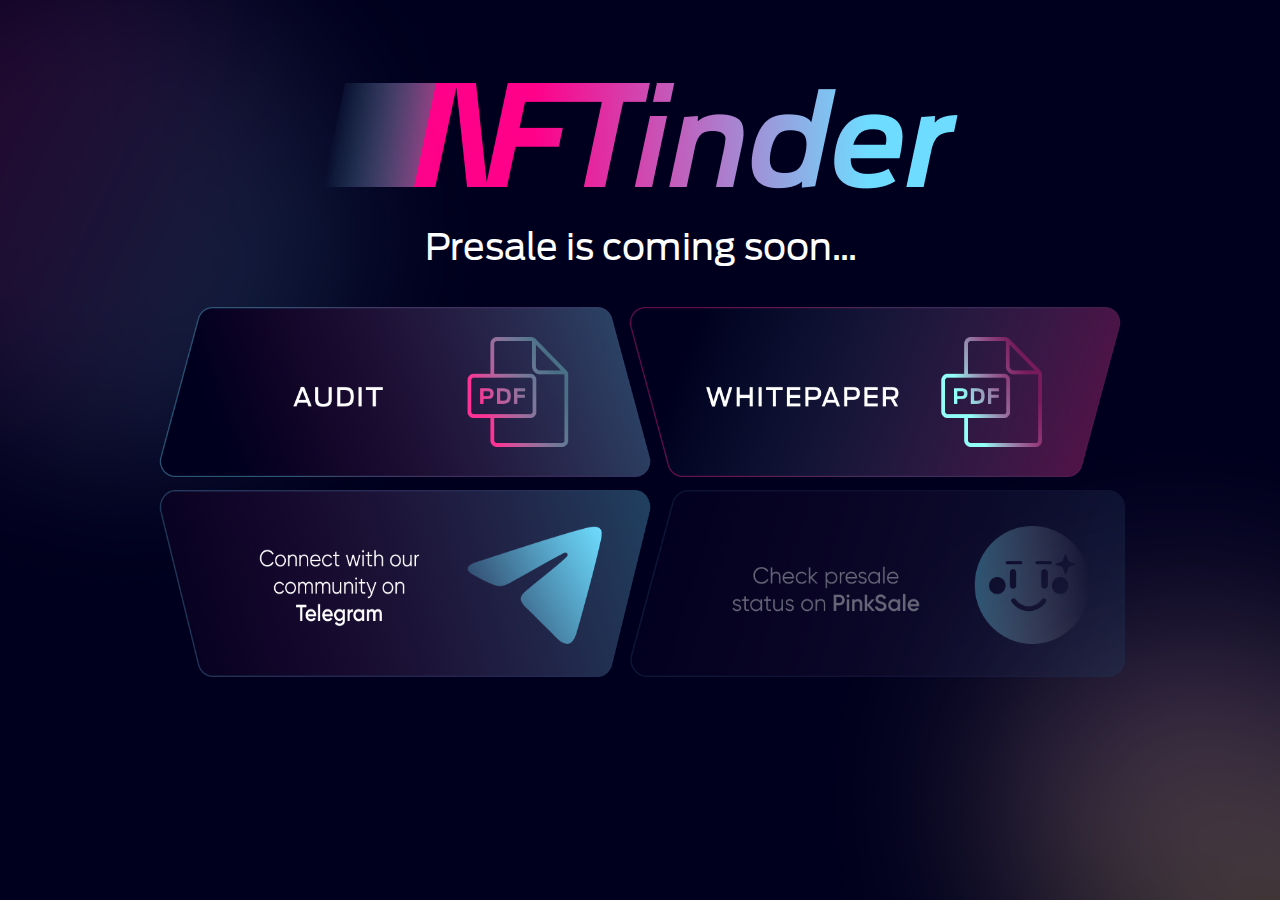
==== commit 629e8d75: "sasdasd" ====
--- a/presale.html
+++ b/presale.html
@@ -4,7 +4,7 @@
 <head>
   <meta charset="UTF-8">
   <meta name="viewport" content="width=device-width, initial-scale=1.0">
-  <link rel="shortcut icon" href="img/favicon.ico" type="image/x-icon">
+  <link rel="shortcut icon" href="./img/favicon.svg" type="image/x-icon">
   <meta http-equiv="X-UA-Compatible" content="ie=edge">
   <meta name="theme-color" content="#111111">
   <title>NFTinder</title>
@@ -14,7 +14,17 @@
 </head>
 
 <body>
-  <div class="site-container">
+  <div class="site-container time-container">
+    <div class="timebgleft">
+      <img src="./img/time/timebgleft.png"
+           srcset="./img/time/timebgleft.png 1x, ./img/time/timebgleft@2x.png 2x"
+           alt="img">
+    </div>
+    <div class="timebgright">
+      <img src="./img/time/timebgright.png"
+           srcset="./img/time/timebgright.png 1x, ./img/time/timebgright@2x.png 2x"
+           alt="img">
+    </div>
     <div class="page-timer">
       <div class="page-timer__container">
         <div class="logo">
@@ -45,14 +55,14 @@
             <a href="https://www.google.com.ua/" target="_blank"  class="info-block__item info-block__telegram">
 <!--              <img src="/img/time/telegramDesc.svg" alt="">-->
               <img src="/img/time/telegramDescx2@2x.png" alt="">
-              <img src="/img/time/telegramMob.png" alt="">
+              <img src="/img/time/telegramMob2x2.png" alt="">
             </a>
 
             <a href="https://www.google.com.ua/" target="_blank"  class="info-block__item info-block__dx popupOpen">
 <!--              <img src="/img/time/dxDesc.svg" alt="">-->
               <img src="/img/time/dxDescx2@2x.png" alt="">
 <!--              <img src="/img/time/dxDesc.png" alt="">-->
-              <img src="/img/time/dxMob.png" alt="">
+              <img src="/img/time/dxMob@2.png" alt="">
             </a>
 
           </div>
--- a/css/main.css
+++ b/css/main.css
@@ -74,7 +74,6 @@
 body {
   margin: 0;
   font-family: "asd", sans-serif;
-  overflow-x: hidden;
 }
 
 ul {
@@ -106,9 +105,6 @@
 
 .overflow-hidden {
   position: relative;
-  overflow: hidden;
-  overflow: -moz-scrollbars-none;
-  -ms-overflow-style: none;
 }
 
 .bg-hide {
@@ -126,6 +122,7 @@
 
 .site-container {
   background: #00001E;
+  overflow-x: hidden;
 }
 
 .header {
@@ -143,6 +140,7 @@
   margin-left: auto;
   margin-right: auto;
   position: relative;
+  overflow: hidden;
 }
 @media (max-width: 1280px) {
   .header__container {
@@ -288,6 +286,8 @@
     position: absolute;
     top: 0;
     left: 0;
+    -webkit-backdrop-filter: blur(17.1439px);
+    backdrop-filter: blur(17.1439px);
     width: 99.8%;
     height: 547px;
     -webkit-clip-path: polygon(0% 0%, 0% 100%, 79% 100%, 80% 99%, 80% 100%, 80% 99%, 81% 97%, 100% 0%);
@@ -581,11 +581,12 @@
   -webkit-text-fill-color: transparent;
 }
 .header .header__top--active {
-  transition: all 0.4s ease;
+  transition: transform 0.4s ease;
   transform: translateX(0%);
   will-change: auto;
-  -webkit-backdrop-filter: blur(17.1439px);
-  backdrop-filter: blur(17.1439px);
+}
+.header .header__socials__discord:hover svg:last-child {
+  top: 1px;
 }
 .header .banner {
   display: flex;
@@ -641,6 +642,7 @@
   color: #FFFFFF;
   font-family: "Antenna-Medium";
   margin-bottom: 13px;
+  white-space: nowrap;
 }
 @media (max-width: 1280px) {
   .header .banner__left h3 {
@@ -685,6 +687,7 @@
   background-image: linear-gradient(#00001E, #00001E), linear-gradient(296.4deg, #6FDCFF 16.59%, #FF248D 83.41%);
   background-origin: border-box;
   background-clip: content-box, border-box;
+  white-space: nowrap;
 }
 @media (max-width: 992px) {
   .header .banner__left a {
@@ -2199,6 +2202,13 @@
   width: 198px;
   margin-bottom: 13px;
   margin-top: 0;
+}
+@media (max-width: 768px) {
+  .about__contactUs p {
+    font-size: 14px;
+    line-height: 16px;
+    width: 160px;
+  }
 }
 .about__contactUs a {
   font-family: "Antenna-Medium";
@@ -2230,6 +2240,7 @@
     font-size: 12px;
     line-height: 17px;
     border-radius: 6px;
+    margin-top: 12px;
   }
 }
 .about__contactUs a:before {
@@ -2486,6 +2497,7 @@
 @media (max-width: 768px) {
   .connect-nft {
     margin-bottom: 66px;
+    margin-top: 40px;
   }
 }
 .connect-nft__header {
@@ -2566,6 +2578,7 @@
 @media (max-width: 1024px) {
   .connect-nft__wrapper {
     width: 100%;
+    margin-bottom: 30px;
   }
 }
 @media (max-width: 768px) {
@@ -3469,7 +3482,7 @@
 @media (max-width: 480px) {
   .roadmap__title {
     text-align: left;
-    width: 316px;
+    width: 300px;
     margin-left: auto;
     margin-right: auto;
   }
@@ -3755,11 +3768,13 @@
   .roadmap__header--oct .roadmap__inside .roadmap__inside-svg-o span {
     width: 85px;
     height: 28px;
+    padding-left: 3px;
   }
 }
 @media (max-width: 480px) {
   .roadmap__header--oct .roadmap__inside .roadmap__inside-svg-o span {
-    width: 37px;
+    padding-left: 0;
+    width: 41px;
     overflow: hidden;
     justify-content: start;
   }
@@ -3968,7 +3983,7 @@
 }
 @media (max-width: 480px) {
   .roadmap__header--nov .roadmap__inside .roadmap__inside-svg-n span {
-    width: 41px;
+    width: 39px;
     overflow: hidden;
     justify-content: start;
   }
@@ -4235,6 +4250,12 @@
 }
 @media (max-width: 930px) {
   .roadmap__inside {
+    font-size: 18px;
+    line-height: 28px;
+  }
+}
+@media (max-width: 480px) {
+  .roadmap__inside {
     font-size: 20px;
     line-height: 28px;
   }
@@ -4307,7 +4328,8 @@
     opacity: 0;
     margin-right: 0;
     width: 412px;
-    min-height: 394px;
+    min-height: 395px;
+    height: 395px;
   }
 }
 @media (max-width: 480px) {
@@ -4363,6 +4385,12 @@
   margin-top: 100px;
   margin-bottom: 160px;
   position: relative;
+}
+@media (max-width: 768px) {
+  .info {
+    margin-top: 40px;
+    margin-bottom: 0px;
+  }
 }
 .info__left {
   position: absolute;
@@ -4421,6 +4449,11 @@
     height: 194px;
   }
 }
+@media (max-width: 768px) {
+  .info__container {
+    margin-top: 0;
+  }
+}
 @media (max-width: 840px) {
   .info__container {
     width: 750px;
@@ -4651,7 +4684,7 @@
   border: 1px solid rgba(255, 255, 255, 0.45);
   border-radius: 10px;
   padding: 12px 34px;
-  margin-right: 13px;
+  margin-right: 24px;
   box-sizing: border-box;
   cursor: pointer;
   position: relative;
@@ -4705,7 +4738,7 @@
   width: 188px;
   height: 54px;
   top: -50px;
-  right: -125px;
+  right: -137px;
   background-image: -webkit-image-set(url("./../img/Union.png") 1x, url("./../img/Union_x2.png") 2x);
   background-repeat: no-repeat;
   display: flex;
@@ -4713,7 +4746,7 @@
   align-items: center;
   opacity: 0;
   transform: translate(0%, 60%);
-  transition: all 0.4s ease-in;
+  transition: transform 0.4s ease-in, opacity 0.4s ease-in;
   will-change: auto;
 }
 @media (max-width: 992px) {
@@ -4722,7 +4755,7 @@
   }
 }
 .address__popup--one-copy, .address__popup--tow-copy {
-  right: -82px;
+  right: -94px;
   width: 100px;
   opacity: 0;
   background-image: -webkit-image-set(url("./../img/copy.png") 1x, url("./../img/copy_x2.png") 2x);
@@ -4741,19 +4774,24 @@
     right: -66px;
   }
 }
+@media (max-width: 490px) {
+  .address__popup--one {
+    display: none !important;
+  }
+}
 @media (max-width: 992px) {
   .address__popup--tow {
-    right: -64px;
-  }
-}
-@media (max-width: 750px) {
+    right: -65px;
+  }
+}
+@media (max-width: 490px) {
   .address__popup--tow {
-    right: -66px;
+    display: none !important;
   }
 }
 @media (max-width: 992px) {
   .address__popup--one-copy {
-    right: -24px;
+    right: -23px;
   }
 }
 @media (max-width: 992px) {
@@ -4890,6 +4928,7 @@
   line-height: 50px;
   text-transform: uppercase;
   flex-shrink: 0;
+  white-space: nowrap;
 }
 @media (max-width: 992px) {
   .contactUs__desc b {
@@ -4907,24 +4946,24 @@
   display: flex;
   position: relative;
 }
-@media (max-width: 1024px) {
-  .contactUs__email {
-    justify-content: center;
-  }
-}
 @media (max-width: 992px) {
   .contactUs__email {
     justify-content: flex-start;
   }
 }
+@media (max-width: 760px) {
+  .contactUs__email {
+    justify-content: center;
+  }
+}
 @media (max-width: 992px) {
   .contactUs__email .address__copy {
-    width: 288px;
+    width: 247px;
     margin-right: 0;
     padding-top: 7px;
     padding-right: 60px;
     padding-bottom: 7px;
-    padding-left: 23px;
+    padding-left: 0;
     border-radius: 6px;
   }
 }
@@ -4951,25 +4990,24 @@
   .contactUs__email span {
     position: absolute;
     top: 8px;
-    right: 0px;
+    right: 25px;
     height: auto;
   }
 }
 @media (max-width: 992px) {
   .contactUs__email span {
-    right: 104px;
+    right: 144px;
     top: 8px;
   }
 }
 @media (max-width: 860px) {
   .contactUs__email span {
-    right: 45px;
-  }
-}
-@media (max-width: 768px) {
+    right: 85px;
+  }
+}
+@media (max-width: 760px) {
   .contactUs__email span {
-    right: 50px;
-    top: 7px;
+    right: 63px;
   }
 }
 .contactUs__email span svg {
@@ -4991,10 +5029,16 @@
 }
 @media (max-width: 768px) {
   .contactUs__email span svg {
-    top: -1px;
+    top: -3px;
     width: 22px;
     height: 22px;
-    right: -30px;
+  }
+}
+@media (max-width: 760px) {
+  .contactUs__email span svg {
+    top: -3px;
+    width: 22px;
+    height: 22px;
   }
 }
 .contactUs__email span svg:last-child {
@@ -5096,6 +5140,52 @@
 .page-timer__container {
   margin: 0 auto;
 }
+@media (max-height: 700px) {
+  .page-timer {
+    padding-top: 30px;
+  }
+}
+
+.time-container {
+  position: relative;
+}
+.time-container .timebgleft {
+  position: absolute;
+  left: -100px;
+  top: 0;
+}
+@media (max-width: 992px) {
+  .time-container .timebgleft {
+    top: -200px;
+  }
+}
+@media (max-width: 760px) {
+  .time-container .timebgleft {
+    display: none;
+  }
+}
+.time-container .timebgright {
+  position: absolute;
+  right: 0px;
+  bottom: 0;
+  width: 500px;
+  height: 500px;
+  opacity: 0.6;
+}
+.time-container .timebgright img {
+  width: 100%;
+  height: 100%;
+}
+@media (max-width: 992px) {
+  .time-container .timebgright {
+    bottom: -150px;
+  }
+}
+@media (max-width: 760px) {
+  .time-container .timebgright {
+    display: none;
+  }
+}
 
 .js-timer {
   padding-bottom: 50px;
@@ -5115,6 +5205,11 @@
     font-size: 38px;
   }
 }
+@media (max-width: 550px) {
+  .js-timer span {
+    font-size: 30px;
+  }
+}
 .js-timer .timer-element {
   position: relative;
   min-width: 90px;
@@ -5122,6 +5217,11 @@
 @media (max-width: 992px) {
   .js-timer .timer-element {
     min-width: 53px;
+  }
+}
+@media (max-width: 360px) {
+  .js-timer .timer-element {
+    min-width: 43px;
   }
 }
 .js-timer .timer-element:before {
@@ -5137,6 +5237,12 @@
 @media (max-width: 992px) {
   .js-timer .timer-element:before {
     height: 87px;
+  }
+}
+@media (max-width: 550px) {
+  .js-timer .timer-element:before {
+    height: 65px;
+    bottom: -20px;
   }
 }
 .js-timer .timer-element:nth-child(1):after {
@@ -5233,6 +5339,9 @@
   margin: 40px 0;
   text-align: center;
 }
+.description p {
+  white-space: nowrap;
+}
 @media (max-width: 768px) {
   .description {
     font-size: 18px;
@@ -5245,17 +5354,28 @@
   flex-direction: column;
   align-items: center;
 }
+@media (max-width: 625px) {
+  .info-block {
+    padding: 0 25px;
+  }
+}
 .info-block__top, .info-block__bottom {
   display: flex;
   align-items: initial;
   justify-content: center;
 }
+@media (max-width: 768px) {
+  .info-block__top, .info-block__bottom {
+    max-width: 620px;
+    width: 100%;
+  }
+}
 .info-block__bottom {
   margin-top: 13px;
 }
 @media (max-width: 768px) {
   .info-block__bottom {
-    margin-top: 5px;
+    margin-top: 7px;
   }
 }
 .info-block__item {
@@ -5287,11 +5407,11 @@
 }
 @media (max-width: 992px) {
   .info-block__item img {
-    height: auto;
+    height: 100%;
   }
 }
 .info-block__item:hover img {
-  transform: scale3d(1.05, 1.05, 1.05);
+  transform: scale3d(1.02, 1.02, 1.02);
   transition: transform 0.3s;
 }
 .info-block__audit {
@@ -5299,7 +5419,7 @@
 }
 @media (max-width: 992px) {
   .info-block__audit {
-    transform: translateX(7px);
+    transform: translateX(10px);
   }
 }
 @media (max-width: 768px) {
@@ -5307,12 +5427,22 @@
     width: calc(43% - 3px);
   }
 }
+@media (max-width: 625px) {
+  .info-block__audit {
+    transform: translateX(5px);
+  }
+}
+@media (max-width: 375px) {
+  .info-block__audit {
+    transform: translateX(3px);
+  }
+}
 .info-block__whitepaper {
   transform: translateX(-15px);
 }
 @media (max-width: 992px) {
   .info-block__whitepaper {
-    transform: translateX(-7px);
+    transform: translateX(-10px);
   }
 }
 @media (max-width: 768px) {
@@ -5320,6 +5450,16 @@
     width: calc(57% - 3px);
   }
 }
+@media (max-width: 625px) {
+  .info-block__whitepaper {
+    transform: translateX(-5px);
+  }
+}
+@media (max-width: 375px) {
+  .info-block__whitepaper {
+    transform: translateX(-3px);
+  }
+}
 .info-block__telegram {
   transform: translateX(15px);
 }
@@ -5328,7 +5468,7 @@
 }
 @media (max-width: 992px) {
   .info-block__telegram {
-    transform: translateX(7px);
+    transform: translateX(10px);
   }
 }
 @media (max-width: 768px) {
@@ -5342,6 +5482,16 @@
     display: block;
   }
 }
+@media (max-width: 625px) {
+  .info-block__telegram {
+    transform: translateX(5px);
+  }
+}
+@media (max-width: 375px) {
+  .info-block__telegram {
+    transform: translateX(3px);
+  }
+}
 .info-block__dx {
   transform: translateX(-15px);
 }
@@ -5350,7 +5500,7 @@
 }
 @media (max-width: 992px) {
   .info-block__dx {
-    transform: translateX(-7px);
+    transform: translateX(-10px);
   }
 }
 @media (max-width: 768px) {
@@ -5362,6 +5512,16 @@
   }
   .info-block__dx img:last-child {
     display: block;
+  }
+}
+@media (max-width: 625px) {
+  .info-block__dx {
+    transform: translateX(-5px);
+  }
+}
+@media (max-width: 375px) {
+  .info-block__dx {
+    transform: translateX(-3px);
   }
 }
 
@@ -5483,16 +5643,13 @@
   }
 }
 .footer__nav ul li {
-  margin-left: 20px;
+  margin-right: 20px;
   margin-top: 10px;
 }
 @media (max-width: 1170px) {
   .footer__nav ul li {
-    margin-left: 10px;
-  }
-}
-.footer__nav ul li:first-child {
-  margin-left: 0;
+    margin-right: 10px;
+  }
 }
 @media (max-width: 670px) {
   .footer__nav ul li {
@@ -5524,11 +5681,6 @@
   background: -webkit-linear-gradient(160deg, #FCB5EF -1.44%, #F7DE52 100%), linear-gradient(0deg, #FFFFFF, #FFFFFF);
   -webkit-background-clip: text;
   -webkit-text-fill-color: transparent;
-}
-@media (max-width: 1170px) {
-  .footer__nav ul li:nth-child(6) {
-    margin-left: 0;
-  }
 }
 .footer__socialsMob {
   display: none;
@@ -5636,20 +5788,27 @@
 }
 .footer__socials ul li a {
   position: relative;
-}
-@media (max-width: 768px) {
-  .footer__socials ul li a svg {
+  display: block;
+}
+.footer__socials ul li a svg:last-child {
+  top: 0 !important;
+}
+.footer__socials ul li a img:last-child {
+  top: 0 !important;
+}
+@media (max-width: 768px) {
+  .footer__socials ul li a svg, .footer__socials ul li a img {
     width: 75px;
     height: 75px;
   }
 }
 @media (max-width: 480px) {
-  .footer__socials ul li a svg {
+  .footer__socials ul li a svg, .footer__socials ul li a img {
     width: 65px;
     height: 65px;
   }
 }
-.footer__socials ul li a svg:last-child {
+.footer__socials ul li a svg:last-child, .footer__socials ul li a img:last-child {
   position: absolute;
   top: -75px;
   left: 0;
@@ -5657,48 +5816,22 @@
   will-change: auto;
 }
 @media (max-width: 768px) {
-  .footer__socials ul li a svg:last-child {
+  .footer__socials ul li a svg:last-child, .footer__socials ul li a img:last-child {
     top: -61px;
   }
 }
 @media (max-width: 480px) {
-  .footer__socials ul li a svg:last-child {
+  .footer__socials ul li a svg:last-child, .footer__socials ul li a img:last-child {
     top: -51px;
   }
 }
-.footer__socials ul li a:hover svg:last-child {
-  opacity: 1;
-}
-@media (max-width: 768px) {
-  .footer__socials ul li:last-child a img {
-    width: 75px;
-    height: 87px;
-  }
-}
-@media (max-width: 480px) {
-  .footer__socials ul li:last-child a img {
-    width: 65px;
-    height: 75px;
-  }
-}
-.footer__socials ul li:last-child a img:last-child {
-  position: absolute;
-  top: -87px;
-  left: 0;
-  opacity: 0;
-  will-change: auto;
-}
-@media (max-width: 768px) {
-  .footer__socials ul li:last-child a img:last-child {
-    top: -73px;
-  }
-}
-@media (max-width: 480px) {
-  .footer__socials ul li:last-child a img:last-child {
-    top: -61px;
-  }
-}
-.footer__socials ul li:last-child a:hover img:last-child {
+.footer__socials ul li a img {
+  height: 100% !important;
+}
+.footer__socials ul li a img:last-child {
+  height: 96% !important;
+}
+.footer__socials ul li a:hover svg:last-child, .footer__socials ul li a:hover img:last-child {
   opacity: 1;
 }
 
@@ -5733,7 +5866,8 @@
 }
 @media (max-width: 768px) {
   .popup__content {
-    max-width: 85%;
+    width: 85%;
+    max-width: 400px;
     padding: 50px 0 35px 0;
   }
 }
@@ -5742,6 +5876,7 @@
   font-size: 30px;
   line-height: 104%;
   color: #FFFFFF;
+  white-space: nowrap;
 }
 @media (max-width: 768px) {
   .popup__content h3 {
@@ -5758,6 +5893,12 @@
   align-items: center;
   justify-content: center;
 }
+@media (max-width: 992px) {
+  .popup__btn {
+    width: 70px;
+    height: 33px;
+  }
+}
 .popup__btn img {
   width: 100%;
 }
